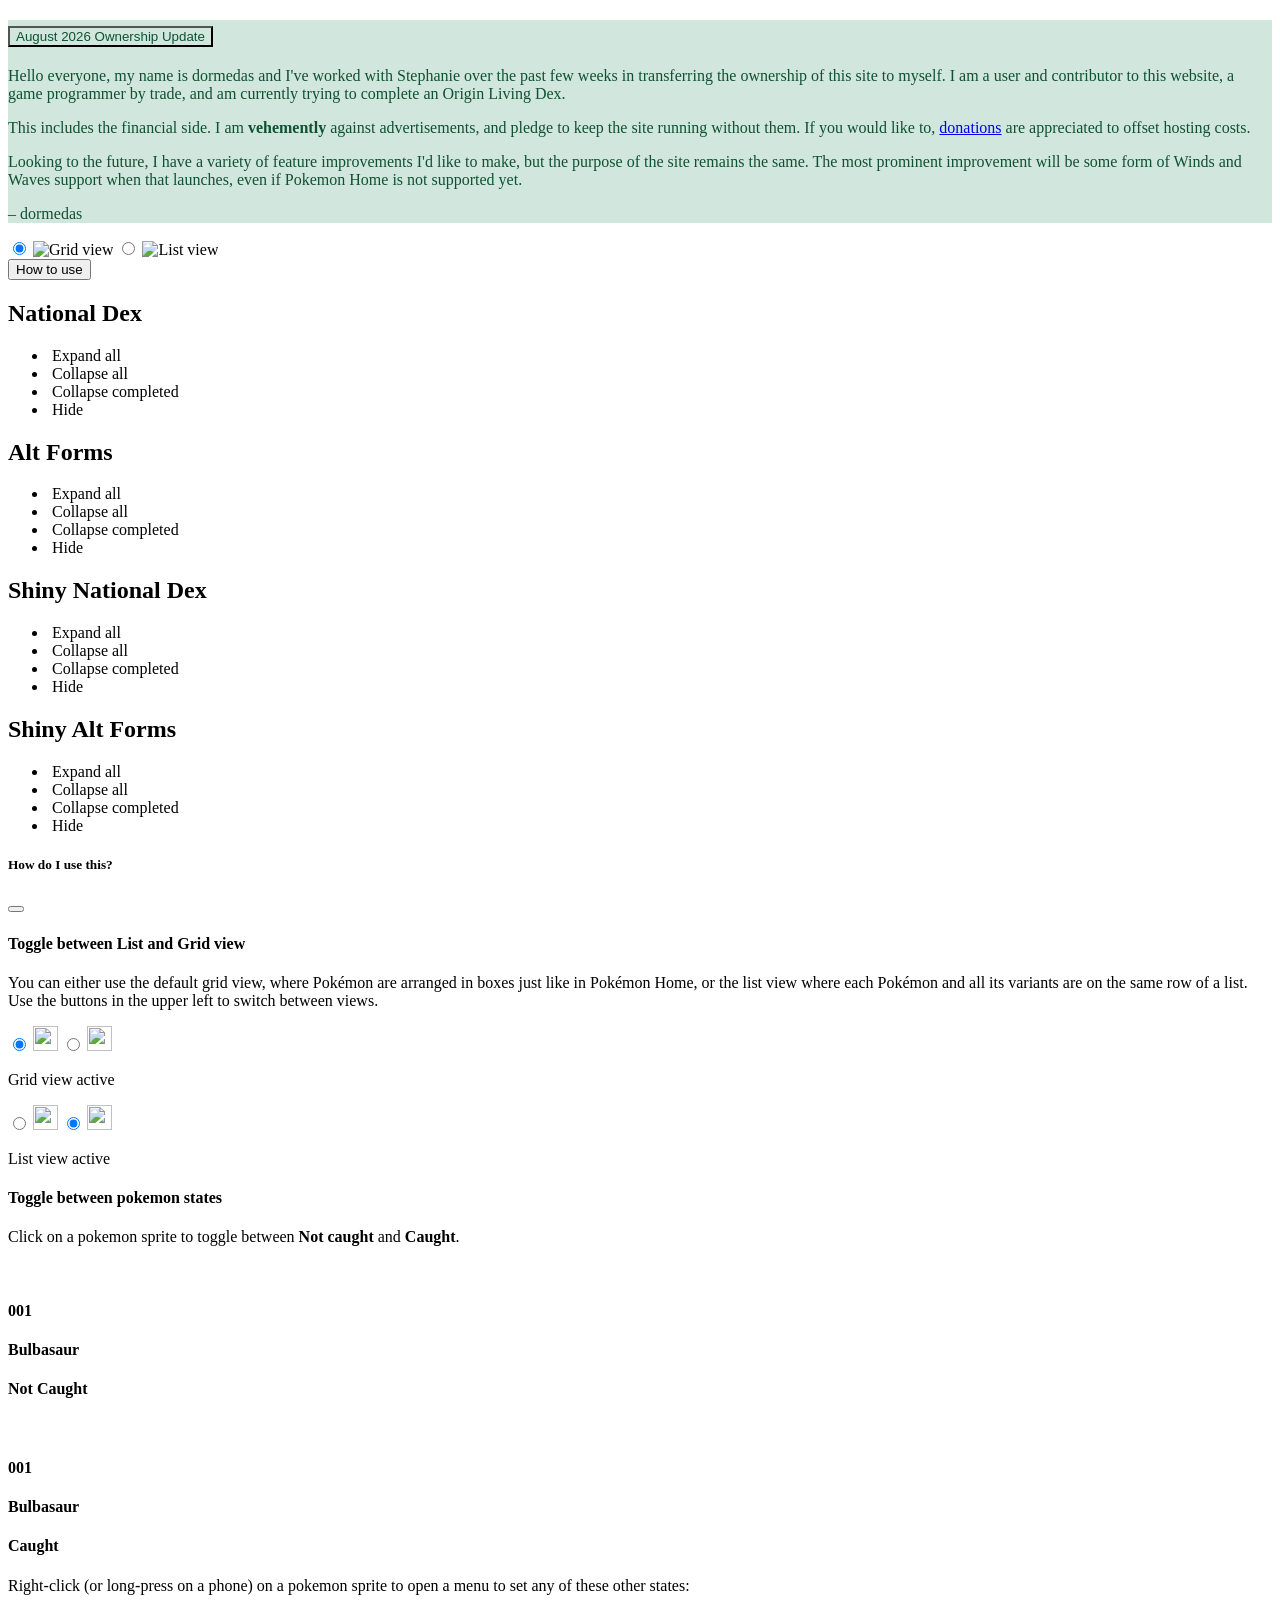
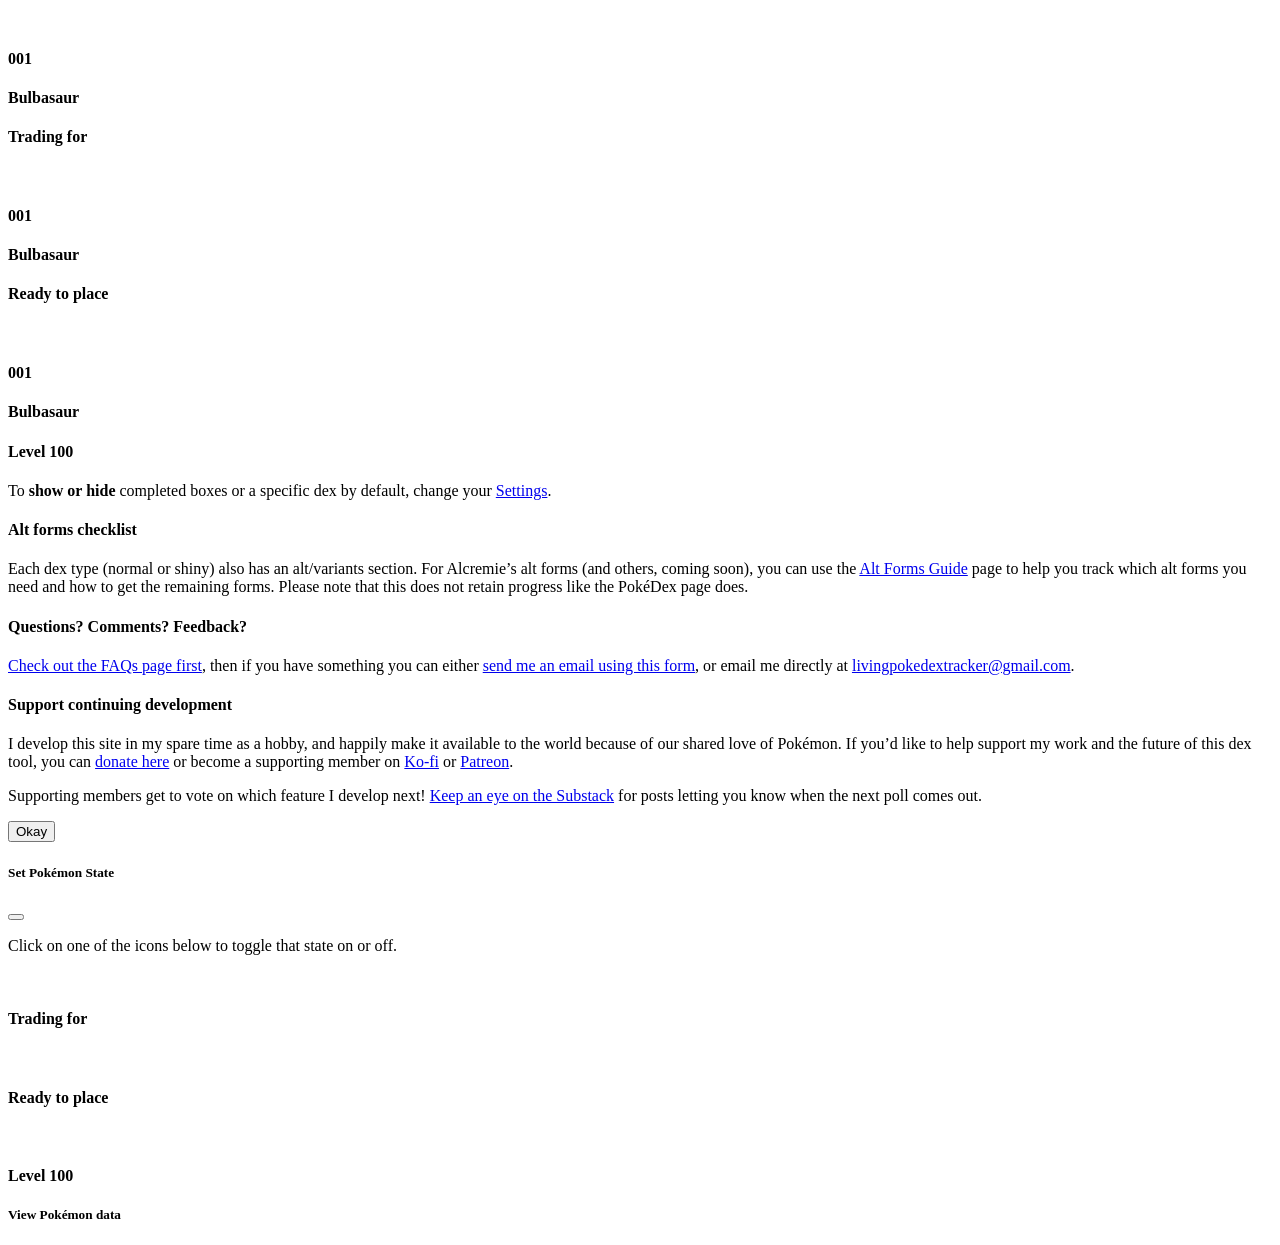
==== pokedex/index.html @ 78129189 "Update about ownership changes" ====
<!doctype html>
<html class="h-100">
	
<head>
	<meta charset="utf-8">
	<meta name="viewport" content="width=device-width, initial-scale=1">
	<meta name="description" content="A visual checklist for Pokemon Home collectors, with all alt forms and variants">
	<meta name="author" content="Stephanie Cervi">
	<title>Pok&eacute;Dex</title>

	<!-- Bootstrap core CSS -->
	<link href="/bootstrap/css/bootstrap.min.css" rel="stylesheet">
	<link href="/css/style.css" rel="stylesheet">
	
	<!-- Favicons -->
	<link rel="apple-touch-icon" href="/assets/favicons/apple-touch-icon.png" sizes="180x180">
	<link rel="icon" href="/assets/favicons/favicon-32x32.png" sizes="32x32" type="image/png">
	<link rel="icon" href="/assets/favicons/favicon-16x16.png" sizes="16x16" type="image/png">
	<link rel="icon" href="/assets/favicons/favicon.ico">
	<link rel="manifest" href="/manifest.json">
	<meta name="mobile-web-app-capable" content="yes" />
	<meta name="apple-mobile-web-app-capable" content="yes" />
	<meta name="application-name" content="PokeDex" />
	<meta name="apple-mobile-web-app-title" content="PokeDex" />
	<meta name="msapplication-starturl" content="/pokedex/index.html" />
	<meta name="viewport" content="width=device-width, initial-scale=1, shrink-to-fit=no" />
	<meta name="msapplication-TileColor" content="#ffffff">
	<meta name="theme-color" content="#ffffff">
	
	<!-- Meta details to launch in full-screen if added as a homescreen app -->
	<meta name="apple-mobile-web-app-capable" content="yes">
	<meta name="mobile-web-app-capable" content="yes">
	<meta name="theme-color" content="#563d7c">
	<!--link rel="manifest" href="./manifest.json"-->
	
	<!-- Global site tag (gtag.js) - Google Analytics -->
	<script async src="https://www.googletagmanager.com/gtag/js?id=G-BZ5WJZEXZ8"></script>
	<script>
		window.dataLayer = window.dataLayer || [];
		function gtag(){dataLayer.push(arguments);}
		gtag('js', new Date());

		gtag('config', 'G-BZ5WJZEXZ8');
	</script>

	<!-- Firebase integration -->
	<script defer src="/__/firebase/10.12.1/firebase-app-compat.js"></script> 
	<!-- include only the Firebase features as you need --> 
	<script defer src="/__/firebase/10.12.1/firebase-auth-compat.js"></script> 
	<script defer src="/__/firebase/10.12.1/firebase-database-compat.js"></script> 
	<script defer src="/__/firebase/10.12.1/firebase-firestore-compat.js"></script> 
	<script defer src="/__/firebase/10.12.1/firebase-functions-compat.js"></script> 
	<script defer src="/__/firebase/10.12.1/firebase-messaging-compat.js"></script> 
	<script defer src="/__/firebase/10.12.1/firebase-storage-compat.js"></script> 
	<script defer src="/__/firebase/10.12.1/firebase-analytics-compat.js"></script> 
	<script defer src="/__/firebase/10.12.1/firebase-remote-config-compat.js"></script> 
	<script defer src="/__/firebase/10.12.1/firebase-performance-compat.js"></script> 
	<!-- 
	initialize the SDK after all desired features are loaded, set useEmulator to false
	to avoid connecting the SDK to running emulators.
	-->
	<script defer src="/__/firebase/init.js?useEmulator=true"></script>
</head>

<body class="d-flex flex-column h-100">
	 
<header>
    
    <nav class="navbar navbar-expand-lg navbar-dark fixed-top bg-dark" id="primaryNav"></nav>
    
</header>

<main class="flex-shrink-0" role="main">
	
	<section class="container">
		
		<article id="sign-in-suggest"></article>
		
		<div class="accordion mt-5 col-lg-8 offset-lg-2 mb-lg-2 mt-lg-0" id="topAlert">
			<div class="accordion-item" style="color: #0f5132; background-color: #d1e7dd; border-color: #badbcc;">
				<h2 class="accordion-header">
					<button class="accordion-button collapsed" type="button" data-bs-toggle="collapse" data-bs-target="#collapseOne" aria-expanded="true" aria-controls="collapseOne" style="background-color: transparent; color: #0f5132;">
					August 2026 Ownership Update
					</button>
				</h2>
				<div id="collapseOne" class="accordion-collapse collapse" data-bs-parent="#topAlert">
					<div class="accordion-body">
						<p>Hello everyone, my name is dormedas and I've worked with Stephanie over the past few weeks in transferring the ownership of this site to myself. I am a user and contributor to this website, a game programmer by trade, and am currently trying to complete an Origin Living Dex.</p>
						<p>This includes the financial side. I am <b>vehemently</b> against advertisements, and pledge to keep the site running without them. If you would like to, <a href="/donate">donations</a> are appreciated to offset hosting costs.</p>
						<p>Looking to the future, I have a variety of feature improvements I'd like to make, but the purpose of the site remains the same. The most prominent improvement will be some form of Winds and Waves support when that launches, even if Pokemon Home is not supported yet.</p>
						<p>&ndash; dormedas</p>
					</div>
				</div>
			</div>
		</div>
		
		<div class="btn-group mx-3 viewToggleSet" role="group" data-bs-toggle="listGridButtons" aria-label="List View and Grid View toggle buttons">
			<input type="radio" class="btn-check view-toggle" name="viewOptions" id="gridView" onclick="toggleGridView()" checked>
			<label class="btn btn-secondary btn-sm" for="gridView">
				<img class="svg-make-white" src="/assets/icons/grid.svg" alt="Grid view" width="25" height="25">
			</label>
						
			<input type="radio" class="btn-check view-toggle" name="viewOptions" id="listView" onclick="toggleListView()">
			<label class="btn btn-secondary btn-sm" for="listView">
				<img class="svg-make-white" src="/assets/icons/list.svg" alt="List view" width="25" height="25">
			</label>
		</div>
		<button type="button" class="btn btn-secondary btn-sm usage-key" id="usageKeyButton" data-bs-toggle="modal" data-bs-target="#usageKey">How to use</button>
		
		<article>
		
			<h2 class="dex-heading">National Dex</h2>
	
			<nav class="navbar expand-collapse">
				<div class="container">
					<ul class="navbar-nav">
						<li class="nav-item" id="normal-nat-expand-all"><a class="nav-link"><img src="../assets/icons/expand.svg" alt="">&nbsp;Expand&nbsp;all</a></li>
						<li class="nav-item" id="normal-nat-collapse-all"><a class="nav-link"><img src="../assets/icons/collapse.svg" alt="">&nbsp;Collapse&nbsp;all</a></li>
						<li class="nav-item" id="normal-nat-collapse-complete"><a class="nav-link"><img src="../assets/icons/collapse.svg" alt="">&nbsp;Collapse&nbsp;completed</a></li>
						<li class="nav-item" id="normal-nat-showhide"><a class="nav-link"><img src="../assets/icons/hide.svg" alt="">&nbsp;Hide&nbsp;</a></li>
					</ul>
				</div>
			</nav>

			<div id="normal-nat-dex"></div>
			
		</article>
		
		<article>
		
			<h2 class="dex-heading">Alt Forms</h2>
	
			<nav class="navbar expand-collapse">
				<div class="container">
					<ul class="navbar-nav">
						<li class="nav-item" id="normal-alt-expand-all"><a class="nav-link"><img src="../assets/icons/expand.svg" alt="">&nbsp;Expand&nbsp;all</a></li>
						<li class="nav-item" id="normal-alt-collapse-all"><a class="nav-link"><img src="../assets/icons/collapse.svg" alt="">&nbsp;Collapse&nbsp;all</a></li>
						<li class="nav-item" id="normal-alt-collapse-complete"><a class="nav-link"><img src="../assets/icons/collapse.svg" alt="">&nbsp;Collapse&nbsp;completed</a></li>
						<li class="nav-item" id="normal-alt-showhide"><a class="nav-link"><img src="../assets/icons/hide.svg" alt="">&nbsp;Hide&nbsp;</a></li>
					</ul>
				</div>
			</nav>

			<div id="normal-alt-dex"></div>
		
		</article>
		
		<article>
		
			<h2 class="dex-heading">Shiny National Dex</h2>
	
			<nav class="navbar expand-collapse">
				<div class="container">
					<ul class="navbar-nav">
						<li class="nav-item" id="shiny-nat-expand-all"><a class="nav-link"><img src="../assets/icons/expand.svg" alt="">&nbsp;Expand&nbsp;all</a></li>
						<li class="nav-item" id="shiny-nat-collapse-all"><a class="nav-link"><img src="../assets/icons/collapse.svg" alt="">&nbsp;Collapse&nbsp;all</a></li>
						<li class="nav-item" id="shiny-nat-collapse-complete"><a class="nav-link"><img src="../assets/icons/collapse.svg" alt="">&nbsp;Collapse&nbsp;completed</a></li>
						<li class="nav-item" id="shiny-nat-showhide"><a class="nav-link"><img src="../assets/icons/hide.svg" alt="">&nbsp;Hide&nbsp;</a></li>
					</ul>
				</div>
			</nav>

			<div id="shiny-nat-dex"></div>
			
		</article>
		
		<article>
		
			<h2 class="dex-heading">Shiny Alt Forms</h2>
	
			<nav class="navbar expand-collapse">
				<div class="container">
					<ul class="navbar-nav">
						<li class="nav-item" id="shiny-alt-expand-all"><a class="nav-link"><img src="../assets/icons/expand.svg" alt="">&nbsp;Expand&nbsp;all</a></li>
						<li class="nav-item" id="shiny-alt-collapse-all"><a class="nav-link"><img src="../assets/icons/collapse.svg" alt="">&nbsp;Collapse&nbsp;all</a></li>
						<li class="nav-item" id="shiny-alt-collapse-complete"><a class="nav-link"><img src="../assets/icons/collapse.svg" alt="">&nbsp;Collapse&nbsp;completed</a></li>
						<li class="nav-item" id="shiny-alt-showhide"><a class="nav-link"><img src="../assets/icons/hide.svg" alt="">&nbsp;Hide&nbsp;</a></li>
					</ul>
				</div>
			</nav>

			<div id="shiny-alt-dex"></div>
	
		</article>
		
	</section>
	
	<!-- Modal -->
	<div class="modal fade" id="usageKey" tabindex="-1" aria-labelledby="usageKeyLabel" aria-hidden="true">
		<div class="modal-dialog modal-lg">
			<div class="modal-content">
				<div class="modal-header">
					<h5 class="modal-title" id="usageKeyLabel">How do I use this?</h5>
					<button type="button" class="btn-close" data-bs-dismiss="modal" aria-label="Close"></button>
				</div>
				<div class="modal-body m-3">
					<h4>Toggle between List and Grid view</h4>
					<p>You can either use the default grid view, where Pokémon are arranged in boxes just like in Pokémon Home, or the list view where each Pokémon and all its variants are on the same row of a list. Use the buttons in the upper left to switch between views.</p>
					<div>
						<div class="btn-group mx-3 viewToggleSet" role="group">
							<input type="radio" class="btn-check view-toggle" name="" id="" checked>
							<label class="btn btn-secondary btn-sm" for="">
								<img class="svg-make-white" src="/assets/icons/grid.svg" alt="" width="25" height="25">
							</label>

							<input type="radio" class="btn-check view-toggle" name="" id="">
							<label class="btn btn-secondary btn-sm" for="">
								<img class="svg-make-white" src="/assets/icons/list.svg" alt="" width="25" height="25">
							</label>
						</div>
						<p>Grid view active</p>
					</div>
					
					<div class="clearfix"></div>
					
					<div>
						<div class="btn-group mx-3 viewToggleSet" role="group">
							<input type="radio" class="btn-check view-toggle" name="" id="">
							<label class="btn btn-secondary btn-sm" for="">
								<img class="svg-make-white" src="/assets/icons/grid.svg" alt="" width="25" height="25">
							</label>

							<input type="radio" class="btn-check view-toggle" name="" id="" checked>
							<label class="btn btn-secondary btn-sm" for="">
								<img class="svg-make-white" src="/assets/icons/list.svg" alt="" width="25" height="25">
							</label>
						</div>
						<p>List view active</p>
					</div>
					
					<div class="clearfix mb-5"></div>
					
					<h4>Toggle between pokemon states</h4>
					<p class="col-12">Click on a pokemon sprite to toggle between <strong>Not caught</strong> and <strong>Caught</strong>.</p>
					<div class="row col-12 col-lg-8">
						<div class="card col-2 dex-entry" id="usageKey-notCaught">
							<div class="card-body">
								<img src="/assets/pokemon/normal/bulbasaur.webp" alt="">
								<h4 class="dex-entry-number">001</h4>
								<h4 class="dex-entry-name">Bulbasaur</h4>
								<h4 class="dex-entry-number usage-key">Not Caught</h4>
							</div>
						</div>
						<div class="card col-2 dex-entry caught" id="usageKey-caught">
							<div class="card-body">
								<img src="/assets/pokemon/normal/bulbasaur.webp" alt="">
								<h4 class="dex-entry-number">001</h4>
								<h4 class="dex-entry-name">Bulbasaur</h4>
								<h4 class="dex-entry-number usage-key">Caught</h4>
							</div>
						</div>
					</div>
					<p class="col-12">Right-click (or long-press on a phone) on a pokemon sprite to open a menu to set any of these other states:</p>
					<div class="row col-12 col-lg-8">
						<div class="card col-2 dex-entry trade" id="usageKey-trading">
							<div class="card-body">
								<img src="/assets/pokemon/normal/bulbasaur.webp" alt="">
								<h4 class="dex-entry-number">001</h4>
								<h4 class="dex-entry-name">Bulbasaur</h4>
								<h4 class="dex-entry-number usage-key">Trading for</h4>
							</div>
						</div>
						<div class="card col-2 dex-entry place" id="usageKey-place">
							<div class="card-body">
								<img src="/assets/pokemon/normal/bulbasaur.webp" alt="">
								<h4 class="dex-entry-number">001</h4>
								<h4 class="dex-entry-name">Bulbasaur</h4>
								<h4 class="dex-entry-number usage-key">Ready to place</h4>
							</div>
						</div>
						<div class="card col-2 dex-entry lv100" id="usageKey-lv100">
							<div class="card-body">
								<img src="/assets/pokemon/normal/bulbasaur.webp" alt="">
								<h4 class="dex-entry-number">001</h4>
								<h4 class="dex-entry-name">Bulbasaur</h4>
								<h4 class="dex-entry-number usage-key">Level 100</h4>
							</div>
						</div>
					</div>
					<p class="mb-5">To <strong>show or hide</strong> completed boxes or a specific dex by default, change your <a href="../profile/">Settings</a>.</p>
					
					<h4>Alt forms checklist</h4>
					<p class="mb-5">Each dex type (normal or shiny) also has an alt/variants section. For Alcremie&rsquo;s alt forms (and others, coming soon), you can use the <a href="../alts/">Alt Forms Guide</a> page to help you track which alt forms you need and how to get the remaining forms. Please note that this does not retain progress like the PokéDex page does.</p>
					
					<h4>Questions? Comments? Feedback?</h4>
					<p class="mb-5"><a href="../faq/">Check out the FAQs page first</a>, then if you have something you can either <a href="../feedback/">send me an email using this form</a>, or email me directly at <a href="mailto:livingpokedextracker@gmail.com">livingpokedextracker@gmail.com</a>.</p>
					
					<h4>Support continuing development</h4>
					<p>I develop this site in my spare time as a hobby, and happily make it available to the world because of our shared love of Pokémon. If you&rsquo;d like to help support my work and the future of this dex tool, you can <a href="../donate/">donate here</a> or become a supporting member on <a href="https://ko-fi.com/pokedexapp">Ko-fi</a> or <a href="https://www.patreon.com/pokedexapp">Patreon</a>.</p>
					<p>Supporting members get to vote on which feature I develop next! <a href="../news/">Keep an eye on the Substack</a> for posts letting you know when the next poll comes out.</p>
				</div>
				<div class="modal-footer">
					<button type="button" class="btn btn-secondary" data-bs-dismiss="modal">Okay</button>
				</div>
			</div>
		</div>
	</div>
	
	<!-- Modal -->
	<div class="modal fade" id="setStateMenu" tabindex="-1" aria-labelledby="setStateMenuLabel" aria-hidden="true" pokemonid="">
		<div class="modal-dialog">
			<div class="modal-content">
				<div class="modal-header">
					<h5 class="modal-title" id="setStateMenuLabel">Set Pok&eacute;mon State</h5>
					<button type="button" class="btn-close" id="setStateMenuClose" data-bs-dismiss="modal" aria-label="Close"></button>
				</div>
				<div class="modal-body">
					<p>Click on one of the icons below to toggle that state on or off.</p>
					<div class="row">
						<div class="card col-2 dex-entry trade" id="setStateTrade">
							<div class="card-body">
								<img src="" alt="" id="setStateTradeImage">
								<h4 class="dex-entry-number" id="setStateTradeNumber"></h4>
								<h4 class="dex-entry-name" id="setStateTradeName"></h4>
								<h4 class="dex-entry-number usage-key">Trading for</h4>
							</div>
						</div>
						<div class="card col-2 dex-entry place" id="setStatePlace">
							<div class="card-body">
								<img src="" alt="" id="setStatePlaceImage">
								<h4 class="dex-entry-number" id="setStatePlaceNumber"></h4>
								<h4 class="dex-entry-name" id="setStatePlaceName"></h4>
								<h4 class="dex-entry-number usage-key">Ready to place</h4>
							</div>
						</div>
						<div class="card col-2 dex-entry lv100" id="setStateLv100">
							<div class="card-body">
								<img src="" alt="" id="setStateLv100Image">
								<h4 class="dex-entry-number" id="setStateLv100Number"></h4>
								<h4 class="dex-entry-name" id="setStateLv100Name"></h4>
								<h4 class="dex-entry-number usage-key">Level 100</h4>
							</div>
						</div>
					</div>
				</div>
				<div class="modal-footer">
					<h5>View Pok&eacute;mon data</h5>
					<div class="db-buttons">
						<div id="bulba-link"></div>
						<div id="pokemondb-link"></div>
						<div id="serebii-link"></div>
					</div>
				</div>
			</div>
		</div>
	</div>
	
	<!--<div class="card-body">
		
	</div> -->
	
</main>
	
<footer class="text-muted mt-auto" id="footer"></footer>

<script src="https://ajax.googleapis.com/ajax/libs/jquery/3.6.0/jquery.min.js" type="text/javascript"></script>
<script src="/bootstrap/js/bootstrap.min.js" type="text/javascript"></script>
<script src="/js/nav.js" type="text/javascript"></script>
<script src="/js/cookieBanner.js" type="text/javascript"></script>
<script src="/js/dexDB.json" type="text/javascript"></script>
<script async src="/js/printDex.js" type="text/javascript"></script>
<script async src="/js/long-press-event.min.js" type="text/javascript"></script>
<script src="/js/toggleState.js" type="text/javascript"></script>
<script defer src="/js/auth.js" type="text/javascript"></script>
	
<script src="https://storage.ko-fi.com/cdn/scripts/overlay-widget.js"></script>
<script>
  kofiWidgetOverlay.draw('pokedexapp', {
    'type': 'floating-chat',
    'floating-chat.donateButton.text': 'Donate',
    'floating-chat.donateButton.background-color': '#00b9fe',
    'floating-chat.donateButton.text-color': '#fff'
  });
</script>
	
</body>
</html>
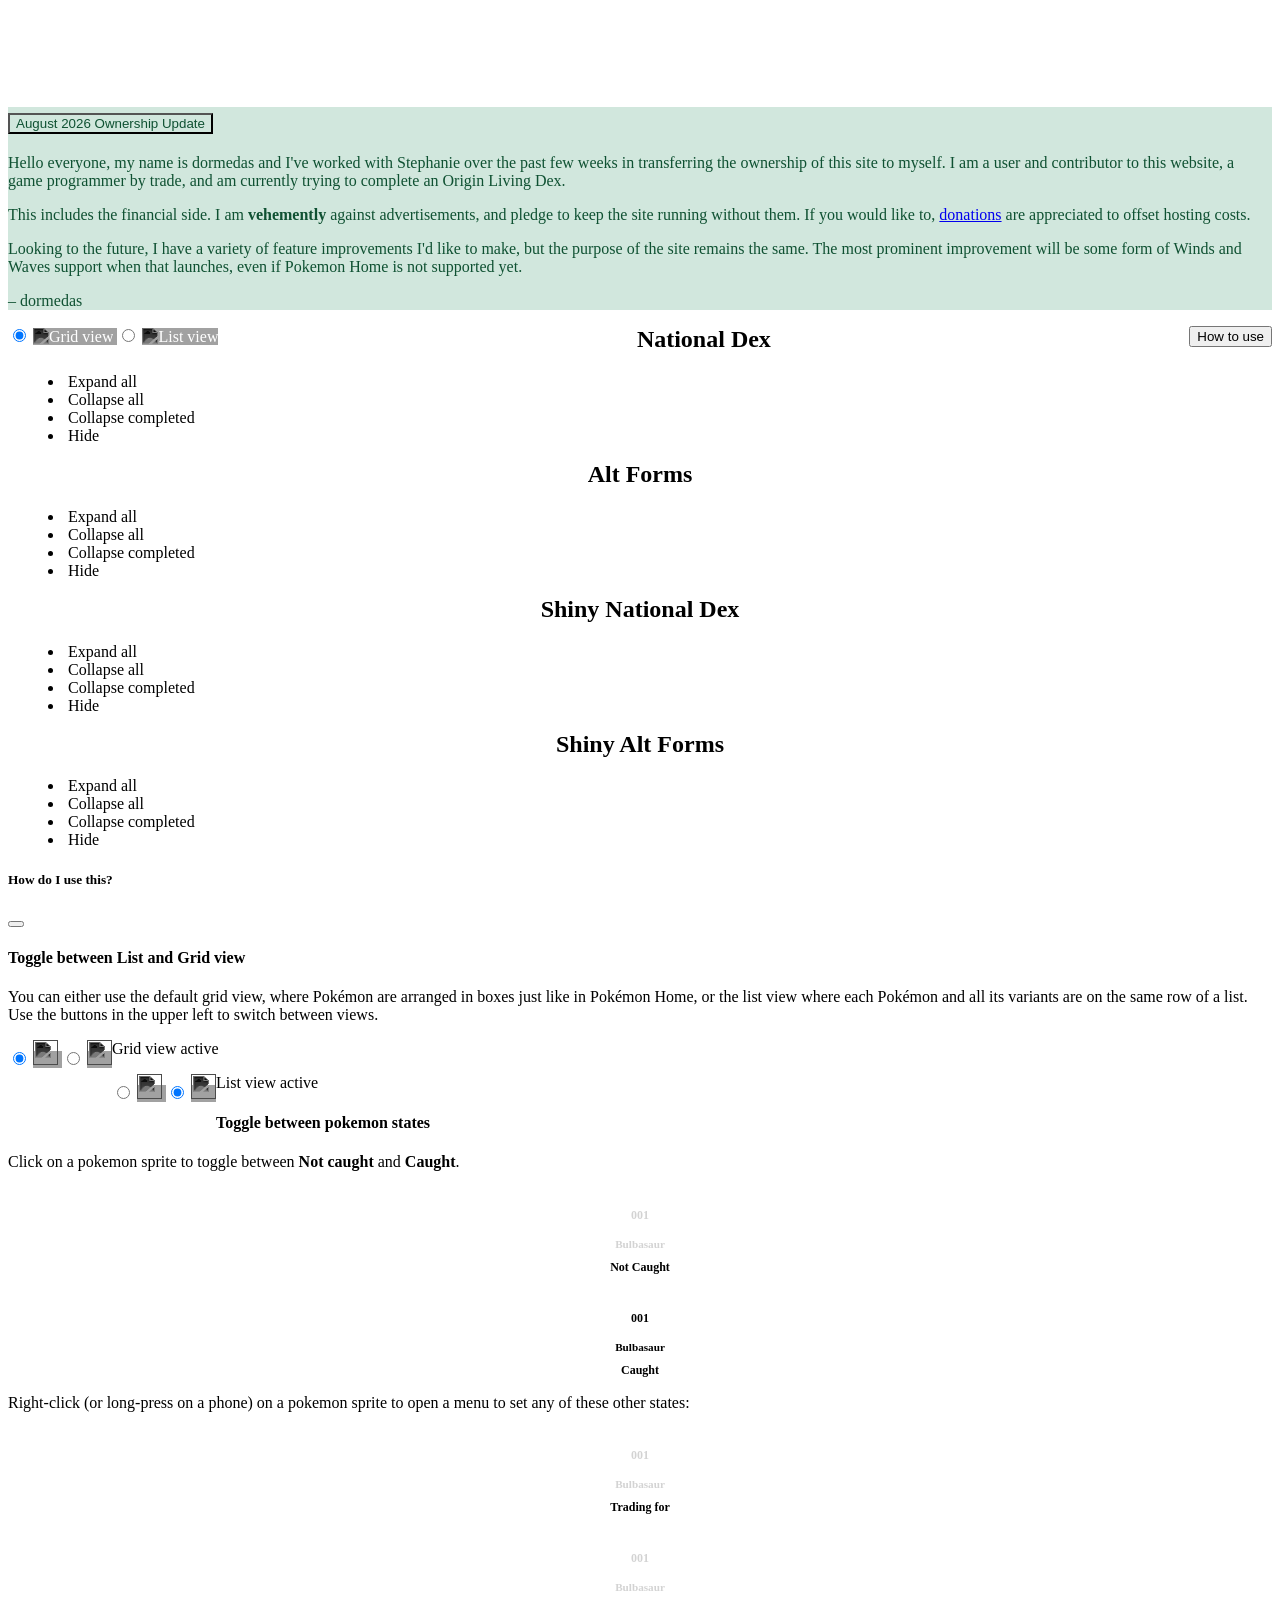
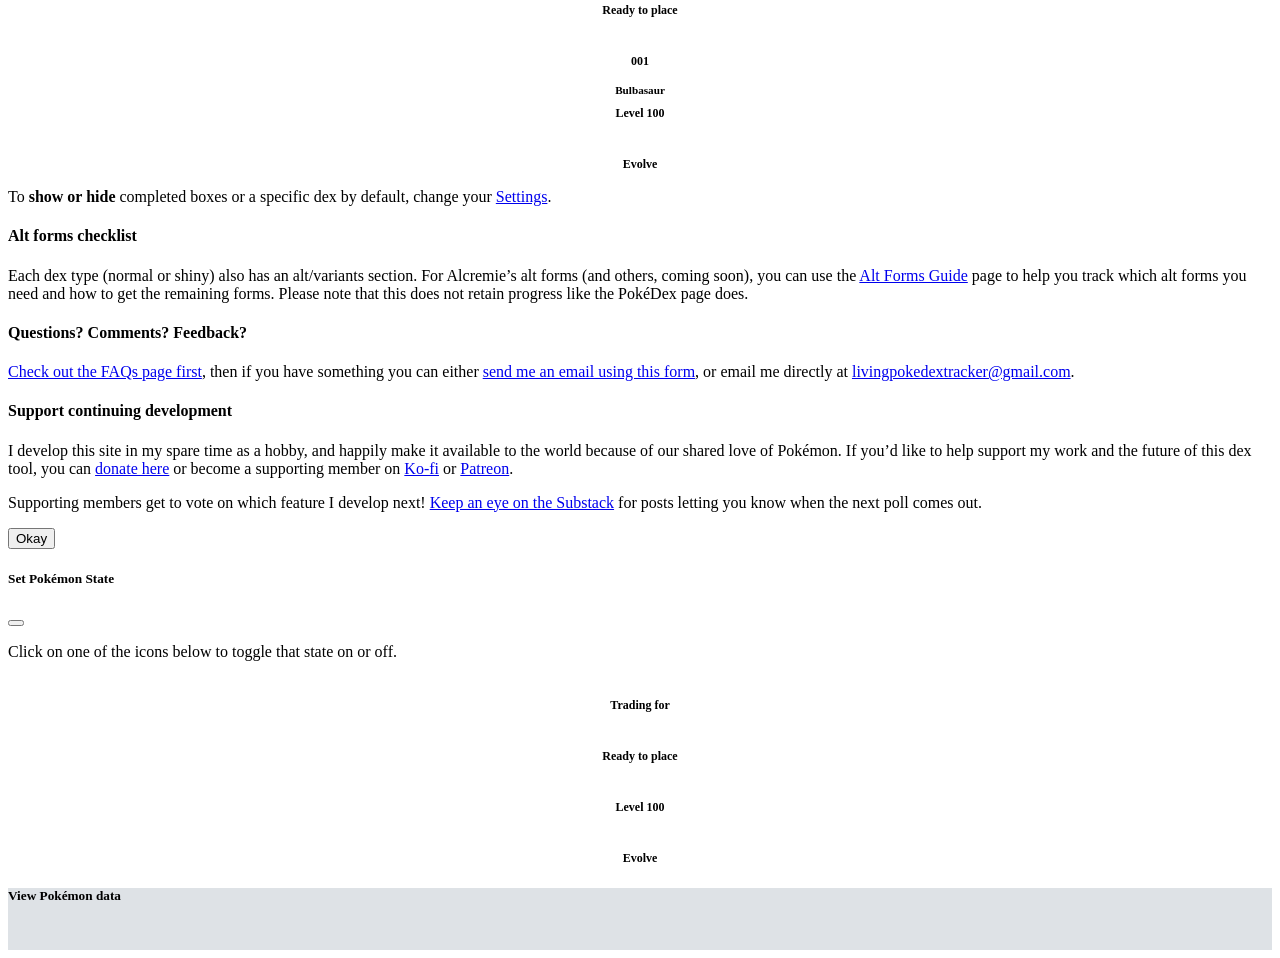
==== commit d6153255: "Add evolve state. TODO: Test db" ====
--- a/pokedex/index.html
+++ b/pokedex/index.html
@@ -276,6 +276,14 @@
 								<h4 class="dex-entry-number usage-key">Level 100</h4>
 							</div>
 						</div>
+						<div class="card col-2 dex-entry evolve" id="setStateEvolve">
+							<div class="card-body">
+								<img src="/assets/pokemon/normal/bulbasaur.webp" alt="">
+								<h4 class="dex-entry-number" id="setStateEvolveNumber"></h4>
+								<h4 class="dex-entry-name" id="setStateEvolveName"></h4>
+								<h4 class="dex-entry-number usage-key">Evolve</h4>
+							</div>
+						</div>
 					</div>
 					<p class="mb-5">To <strong>show or hide</strong> completed boxes or a specific dex by default, change your <a href="../profile/">Settings</a>.</p>
 					
@@ -329,6 +337,14 @@
 								<h4 class="dex-entry-number" id="setStateLv100Number"></h4>
 								<h4 class="dex-entry-name" id="setStateLv100Name"></h4>
 								<h4 class="dex-entry-number usage-key">Level 100</h4>
+							</div>
+						</div>
+						<div class="card col-2 dex-entry evolv" id="setStateEvolv">
+							<div class="card-body">
+								<img src="" alt="" id="setStateEvolveImage">
+								<h4 class="dex-entry-number" id="setStateEvolveNumber"></h4>
+								<h4 class="dex-entry-name" id="setStateEvolveName"></h4>
+								<h4 class="dex-entry-number usage-key">Evolve</h4>
 							</div>
 						</div>
 					</div>
--- a/css/style.css
+++ b/css/style.css
@@ -0,0 +1,249 @@
+/* ----------------------------------- GLOBAL ----------------------------------- */
+body { background-color: white; color: black; }
+main { margin-top: 55px; padding-top: 2em; }
+.clear { clear: both; }
+#cookie-banner { position: fixed; bottom: 0; left: .75rem; width: 100%; z-index: 999; border-radius: 0; display: none; padding: 0.5em; font-size: 0.9em; align-items: center; }
+.jumbotron { margin-top: 10vh; }
+.jumbotron p:last-of-type { margin-bottom: 2em; }
+
+.shout-out { background-color: #eeeeee; padding: 1.5em; }
+.shout-out h2 { border-bottom: 1px solid lightgray; }
+
+img.screenshot { max-height: 400px; width: auto; max-width: 100%; display: inline-block; box-shadow: 0 0 10px lightgray; margin-bottom: 2em; }
+img.screenshot:first-of-type { margin-right: 2em; }
+
+.btn-link.focus, .btn-link:focus, .btn-link:hover { text-decoration: none; box-shadow: none; }
+a:focus, a:hover { text-decoration: none; color: deepskyblue; }
+ul.navbar-nav li.active a.nav-link { color: white; opacity: 1; }
+
+button.usage-key { position: absolute; right: 0.75em; top: 4.25rem; }
+.viewToggleSet { position: absolute; left: 0.75em; top: 4.25rem; }
+
+h2.dex-heading { text-align: center; margin-top: 1rem; }
+h3.show-hide { text-align: center; }
+h4.usage-key { color: black!important;  margin-top: 10px; }
+
+#setStateMenu .row { justify-content: center; }
+#setStateMenu .modal-footer { justify-content: center !important; background-color: #dee2e6; display: block !important; }
+#setStateMenu .db-buttons { display: flex; flex-direction: row; justify-content: center; }
+#setStateMenu .db-buttons div { width: 100%; margin: 1em 0.5em 0.5em 0.5em; }
+#setStateMenu .db-buttons a { width: 100%; }
+
+/* Dark mode light mode toggle from https://codepen.io/fydsa/pen/abwdpep */
+:root { --light: #d8dbe0; --dark: #39393f; --darksecondary: #303030; }
+.toggle-switch { position: fixed; width: 50px; display: flex; align-items: center; right: 4.5em; }
+.toggle-switch label { position: absolute; width: 100%; height: 25px; background-color: var(--dark); border-color: var(--light); border-radius: 12px; cursor: pointer; }
+.toggle-switch input { position: absolute; display: none; }
+.toggle-switch .slider { position: absolute; width: 100%; height: 100%; border-color: var(--light); border-radius: 12px; transition: 0.3s; }
+.toggle-switch input:checked ~ .slider { border-color: var(--light); background-color: var(--light); }
+.toggle-switch .slider::before { content: ""; position: absolute; top: 3px; left: 4px; width: 19px; height: 19px; border-radius: 50%; box-shadow: inset 5px -2px 0px 0px var(--light); background-color: var(--dark); border-color: var(--light); transition: 0.3s; }
+.toggle-switch input:checked ~ .slider::before { transform: translateX(25px); background-color: var(--dark); border-color: var(--light); box-shadow: none; }
+
+.view-toggle+.btn-secondary { background-color: #a1a1a1; border-color: #a1a1a1; }
+
+nav#primaryNav .container-fluid { justify-content: center; }
+.navbar-brand { margin-right: 0; text-align: center; }
+nav button.navbar-toggler { padding: 0.25rem; position: fixed; left: 0.5em; top: 0.5em; }
+nav button.dropdown-toggle img { filter: invert(99%) sepia(37%) saturate(1517%) hue-rotate(176deg) brightness(123%) contrast(100%); }
+nav .dropdown-toggle::after { margin-left: 0.75em; }
+nav .dropdown { position: fixed; right: 0.5em; top: 0.5em; display: none; }
+nav .signin { position: fixed; right: 0.5em; top: 1em; display: none; }
+nav #profileUserNavbar { display: none; }
+
+nav.expand-collapse { clear: both; }
+nav.expand-collapse .container { justify-content: center; margin-bottom: 1em; }
+nav.expand-collapse .navbar-nav { flex-direction: row; flex-wrap: wrap; justify-content: center; }
+nav.expand-collapse .nav-item { margin: 0 1em; }
+nav.expand-collapse .nav-item img { filter: invert(27%) sepia(96%) saturate(2456%) hue-rotate(208deg) brightness(99%) contrast(100%); }
+.nav.expand-collapse .nav-link:focus, nav.expand-collapse .nav-link:hover, nav.expand-collapse .nav-link:active { cursor: pointer; }
+.nav.expand-collapse .nav-link:focus img, nav.expand-collapse .nav-link:hover img, nav.expand-collapse .nav-link:active img { filter: invert(24%) sepia(84%) saturate(1707%) hue-rotate(207deg) brightness(97%) contrast(91%); cursor: pointer; }
+
+.svg-make-white { filter: invert(93%) sepia(7%) saturate(0%) hue-rotate(134deg) brightness(107%) contrast(106%); }
+
+.data-loading { display: flex; color: white; align-items: center; position: fixed; right: 0.5em; }
+.data-loading .spinner-border { width: 1.5rem; height: 1.5rem; margin-right: 0.5em; }
+
+#sign-in-suggest { text-align: center; margin-bottom: 1em; padding-bottom: 1em; border-bottom: 1px solid lightgray; display: none; }
+
+#user-name { text-align: center; font-size: 1.6rem; font-weight: 500; }
+#user-details, #user-stats, #settings { padding-top: 1.5em; margin-top: 1.5em; border-top: 1px solid lightgray; }
+#user-details h4, #user-stats h4, #settings h4 { text-align: center; }
+#user-details .row:first-of-type, #user-stats .row:first-of-type { margin-top: 1em; }
+#user-details .col-6:first-of-type, #user-stats .col-6:first-of-type { text-align: right; border-right: 1px solid lightgray; }
+img.provider-icon { width: 30px; height: auto; }
+button.btn-edit { position: absolute; }
+.btn-edit img { color: #30a7d1; position: relative; top: -0.25em; width: 1em; height: auto; filter: invert(27%) sepia(96%) saturate(2456%) hue-rotate(208deg) brightness(99%) contrast(100%); }
+.progress { margin-top: 0.3rem; }
+
+#deleteDiv { text-align: center; margin-bottom: 3em; }
+#deleteDiv hr { margin: 2em 0; }
+#deleteDiv .btn { vertical-align: top; }
+
+.page404 { text-align: center; margin-top: 10vw; }
+.page404 h1 { font-family: monospace; }
+
+/* --------------------------------- DEX BOXES ---------------------------------- */
+
+.dex-box { padding: 0; margin: 0 auto 30px auto!important; max-width: 535px; }
+.dex-box .btn { padding: 0; margin: 0; }
+.dex-box .btn-link { text-decoration: none; }
+.dex-box h3 { margin: 0; }
+.dex-box.completed::before { content: url("../assets/icons/check-circle-fill.svg"); height: 1.5em; width: 1.5em; position: absolute; left: -0.5em; top: -0.5em; z-index: 10; }
+
+.dex-box .card-header img.collapse-arrow { float: right; color: #30a7d1; font-size: 1.25rem; margin-top: 0.3em; transition: transform 0.35s ease-in-out; filter: invert(27%) sepia(96%) saturate(2456%) hue-rotate(208deg) brightness(99%) contrast(100%); }
+.dex-box .card-header img.collapse-arrow.turned { transform: rotate(180deg); }
+.dex-box .card-header img.collapse-arrow:focus, .dex-box .card-header img.collapse-arrow:hover, .dex-box .card-header img.collapse-arrow:active { filter: invert(24%) sepia(84%) saturate(1707%) hue-rotate(207deg) brightness(97%) contrast(91%); cursor: pointer; }
+
+#shiny-nat-dex .dex-box .card-header::after, #shiny-alt-dex .dex-box .card-header::after { content: url("../assets/icons/shiny.svg"); height: auto; width: 2em; position: absolute; right: -0.75em; top: -0.75em; z-index: 10; }
+
+.dex-col { padding: 0; -webkit-touch-callout: none!important; -webkit-user-select: none !important; }
+.dex-entry { padding: 0 0.25rem; border: none; margin-right: 0!important; margin-left: 0!important; }
+.dex-entry:focus, .dex-entry:hover, .dex-entry:active { cursor: pointer; }
+.dex-entry .card-body { padding: 0; margin-bottom: 15px!important; }
+.dex-entry img { max-width: 100%; height: auto; padding-bottom: 5px; display: block; margin: 0 auto; opacity: 0.1; }
+.dex-entry h4 { color: lightgray; }
+h4.dex-entry-number { text-align: center; font-weight: bold; font-size: 0.75em; margin-bottom: 0; }
+h4.dex-entry-name { text-align: center; font-size: 0.7em; text-transform: capitalize; margin-bottom: 0; }
+h4.dex-entry-form { text-align: center; font-size: 0.6em; text-transform: capitalize; margin-bottom: 0; }
+
+.list-view-div { margin-top: 2.5em; }
+.list-view-table { display: block; max-height: 70vh; overflow-y: scroll; border-collapse: separate; border-spacing: 0; }
+.list-view-table thead { position: sticky; top: 0; z-index: 10; background-color: white; border-bottom: 4px solid black; }
+.dex-entry-list { text-align: left; font-size: 1rem; -webkit-touch-callout: none !important; -webkit-user-select: none !important; }
+.dex-entry-list th.dex-entry-number { width: 15%; font-weight: bold; vertical-align: middle; }
+.dex-entry-list td.dex-entry-name { width: 20%; text-transform: capitalize; vertical-align: middle; }
+.dex-entry-list td.dex-entry-img { white-space: nowrap; }
+.dex-entry-list td.dex-entry-img div { display: inline-block; position: relative; }
+.dex-entry-list td.dex-entry-img img { width: 3em; height: auto; opacity: 0.2; }
+.dex-entry-list td.dex-entry-status { width: 35%; vertical-align: middle; }
+
+.caught img, .dex-entry-list td.dex-entry-img div.caught img, .lv100 img, .dex-entry-list td.dex-entry-img div.lv100 img { opacity: 1!important; }
+.caught h4, .lv100 h4 { color: black; }
+
+.dex-entry.trade:before { content: url(/assets/icons/trade.svg); height: 1.5em; width: 1.5em; position: absolute; left: 0.5em; z-index: 5; }
+.dex-entry-list td.dex-entry-img div.trade:before { content: url(/assets/icons/trade.svg); height: 1.25em; width: 1.25em; position: absolute; left: 0.25em; z-index: 5; }
+.dex-entry.place:before { content: url(/assets/icons/box.svg); height: 1.5em; width: 1.5em; position: absolute; right: 0.5em; z-index: 5; }
+.dex-entry-list td.dex-entry-img div.place:before { content: url(/assets/icons/box.svg); height: 1.25em; width: 1.25em; position: absolute; right: 0.25em; z-index: 5; }
+
+.dex-entry.lv100:before { content: url(/assets/icons/lv100.svg); height: 1.5em; width: 1.5em; position: absolute; right: 0.5em; z-index: 5; top: 10vw; }
+.dex-entry-list td.dex-entry-img div.lv100:before { content: url(/assets/icons/lv100.svg); height: 1.25em; width: 1.25em; position: absolute; right: 0.25em; top: 2em; z-index: 5; }
+.dex-entry.evolv:before { content: url(/assets/icons/rare-candy.png); height: 1.5em; width: 1.5em; position: absolute; right: 0.5em; z-index: 5; top: 10vw; }
+.dex-entry-list td.dex-entry-img div.evolv:before { content: url(/assets/icons/rare-candy.png); height: 1.25em; width: 1.25em; position: absolute; right: 0.25em; top: 2em; z-index: 5; }
+
+.box-alt-info { float: right; margin-right: 1em; margin-top: 0.5em; font-size: 0.8em; }
+
+/* --------------------------------- EVOLUTIONS --------------------------------- */
+
+table.evo-table { width: auto; margin: 0 auto; }
+table.evo-table thead>tr>th { text-align: center; font-size: 0.8em; }
+table.evo-table tbody>tr>th { text-align: right; }
+table.evo-table thead>tr>th>span { font-weight: normal!important; }
+table.evo-table img { max-width: 100px; height: auto; }
+table.evo-table input { height: 16px; width: 16px; margin-left: -2.5rem!important; }
+
+/* --------------------------------- DARK MODE ---------------------------------- */
+.dark-mode { background-color: black; color: white; }
+
+.dark-mode .card.dex-box, .dark-mode .card.dex-entry { background-color: var(--dark); }
+.dark-mode .card.dex-entry.caught h4 { color: lightgray!important; }
+.dark-mode .dex-entry h4 { color: lightgray!important; }
+.dark-mode .card.dex-entry img { opacity: 0.2; }
+.dark-mode .card.dex-entry.caught img { opacity: 1; }
+
+.dark-mode .trade:before { content: url(/assets/icons/trade-dark.svg); }
+.dark-mode .place:before { content: url(/assets/icons/box-dark.svg);  }
+
+.dark-mode img.screenshot { box-shadow: none; }
+.dark-mode table.evo-table { color: white; }
+.dark-mode .table-striped>tbody>tr:nth-of-type(odd)>* { --bs-table-accent-bg: rgba(255,255,255,0.3); color: white; }
+.dark-mode .table-hover>tbody>tr:hover>* { color: white; }
+
+.dark-mode .list-view-table { color: white; }
+.dark-mode .list-view-table { color: white; }
+
+.dark-mode .modal-content { background-color: var(--dark); }
+.dark-mode #setStateMenu .modal-footer { background-color: var(--darksecondary); }
+.dark-mode .shout-out { background-color: #2e2e2e; }
+
+/* ------------------------------- MEDIA QUERIES -------------------------------- */
+
+@media only screen and (max-width: 495px) {
+    .dex-entry { padding: 0 2px; } 
+    h4.dex-entry-name { font-size: 0.6em; padding: 0; }
+    h4.dex-entry-form { font-size: 0.55em; padding: 0; }
+	.loading-text { display: none; }
+}
+
+@media only screen and (max-width: 480px) {
+	.toggle-switch { position: relative; right: 0; }
+}
+
+@media only screen and (max-width: 450px) {
+    .dex-entry { padding: 0 2px; } 
+    h4.dex-entry-name { font-size: 0.55em; padding: 0; }
+    h4.dex-entry-form { font-size: 0.55em; padding: 0; }
+	.navbar-toggler-icon { width: 1em; height: 1em; }
+	.navbar-brand { font-size: 1rem; }
+}
+
+@media only screen and (max-width: 400px) {
+    h4.dex-entry-name { font-size: 0.5em; padding: 0; }
+    h4.dex-entry-form { font-size: 0.5em; padding: 0; }
+}
+
+@media only screen and (min-width: 576px) {
+	nav .dropdown, nav .signin, button.usage-key, .data-loading { right: calc(((100vw - 540px) / 2) + 0.75rem); }
+	.viewToggleSet { left: calc(((100vw - 540px) / 2) + 0.75rem); }
+	.toggle-switch { right: calc(((100vw - 540px) / 2) + 5.25rem); }
+	nav button.navbar-toggler { left: calc(((100vw - 540px) / 2) + 0.75rem); }
+	.dex-entry.lv100:before { top: 3em; }
+	.dex-entry.evolv:before { top: 3em; }
+}
+
+@media only screen and (min-width: 768px) {
+	nav .dropdown, nav .signin, button.usage-key, .data-loading { right: calc(((100vw - 720px) / 2) + 0.75rem); }
+	.viewToggleSet { left: calc(((100vw - 720px) / 2) + 0.75rem); }
+	.toggle-switch { right: calc(((100vw - 720px) / 2) + 5.25rem); }
+	nav button.navbar-toggler { left: calc(((100vw - 720px) / 2) + 0.75rem); }
+}
+
+@media only screen and (min-width: 992px) {
+	button.usage-key { position: static; float: right; }
+	.viewToggleSet { position: static; float: left; margin-bottom: 1em; }
+	nav#primaryNav .container-fluid { max-width: 100%; }
+	.navbar-nav { font-size: 0.85em; }
+	nav .dropdown, nav .signin, .data-loading { position: static; }
+	.dropdown-menu-end[data-bs-popper] { right: 0.75em!important; }
+	.toggle-switch { right: 10rem; }
+	nav .dropdown ul { right: auto!important; }
+	.navbar-brand { margin-right: 1rem; }
+	h4.dex-entry-name { font-size: 0.6em; padding: 0; }
+    h4.dex-entry-form { font-size: 0.5em; padding: 0; }
+}
+
+@media only screen and (min-width: 1030px) {
+	.navbar-nav { font-size: 1em; }
+}
+
+@media only screen and (min-width: 1200px) {
+	nav#primaryNav .container-fluid { max-width: 1140px; }
+	.toggle-switch { right: calc(((100vw - 1200px) / 2) + 10rem); }
+	.dropdown-menu-end[data-bs-popper] { right: calc(((100vw - 1140px) / 2) + 0.75rem)!important; }
+	h4.dex-entry-name { font-size: 0.7em; padding: 0; }
+    h4.dex-entry-form { font-size: 0.6em; padding: 0; }
+}
+
+@media only screen and (min-width: 1400px) {
+	nav#primaryNav .container-fluid { max-width: 1320px; }
+	nav #profileUserNavbar { display: inline; }
+	nav button.dropdown-toggle img { padding-right: 0.75em; }
+	.dropdown-menu-end[data-bs-popper] { right: calc(((100vw - 1320px) / 2) + 0.75rem)!important; }
+}
+
+@media only screen and (min-width: 1550px) {
+	nav#primaryNav .container-fluid { max-width: 1470px; }
+	.row-cols-xxxl-3>* { flex: 0 0 auto; width: 33.3333333333%; }
+	.container { max-width: 1470px; }
+	.dropdown-menu-end[data-bs-popper] { right: calc(((100vw - 1470px) / 2) + 0.75rem)!important; }
+	h4.dex-entry-name { font-size: 0.6em; padding: 0; }
+}
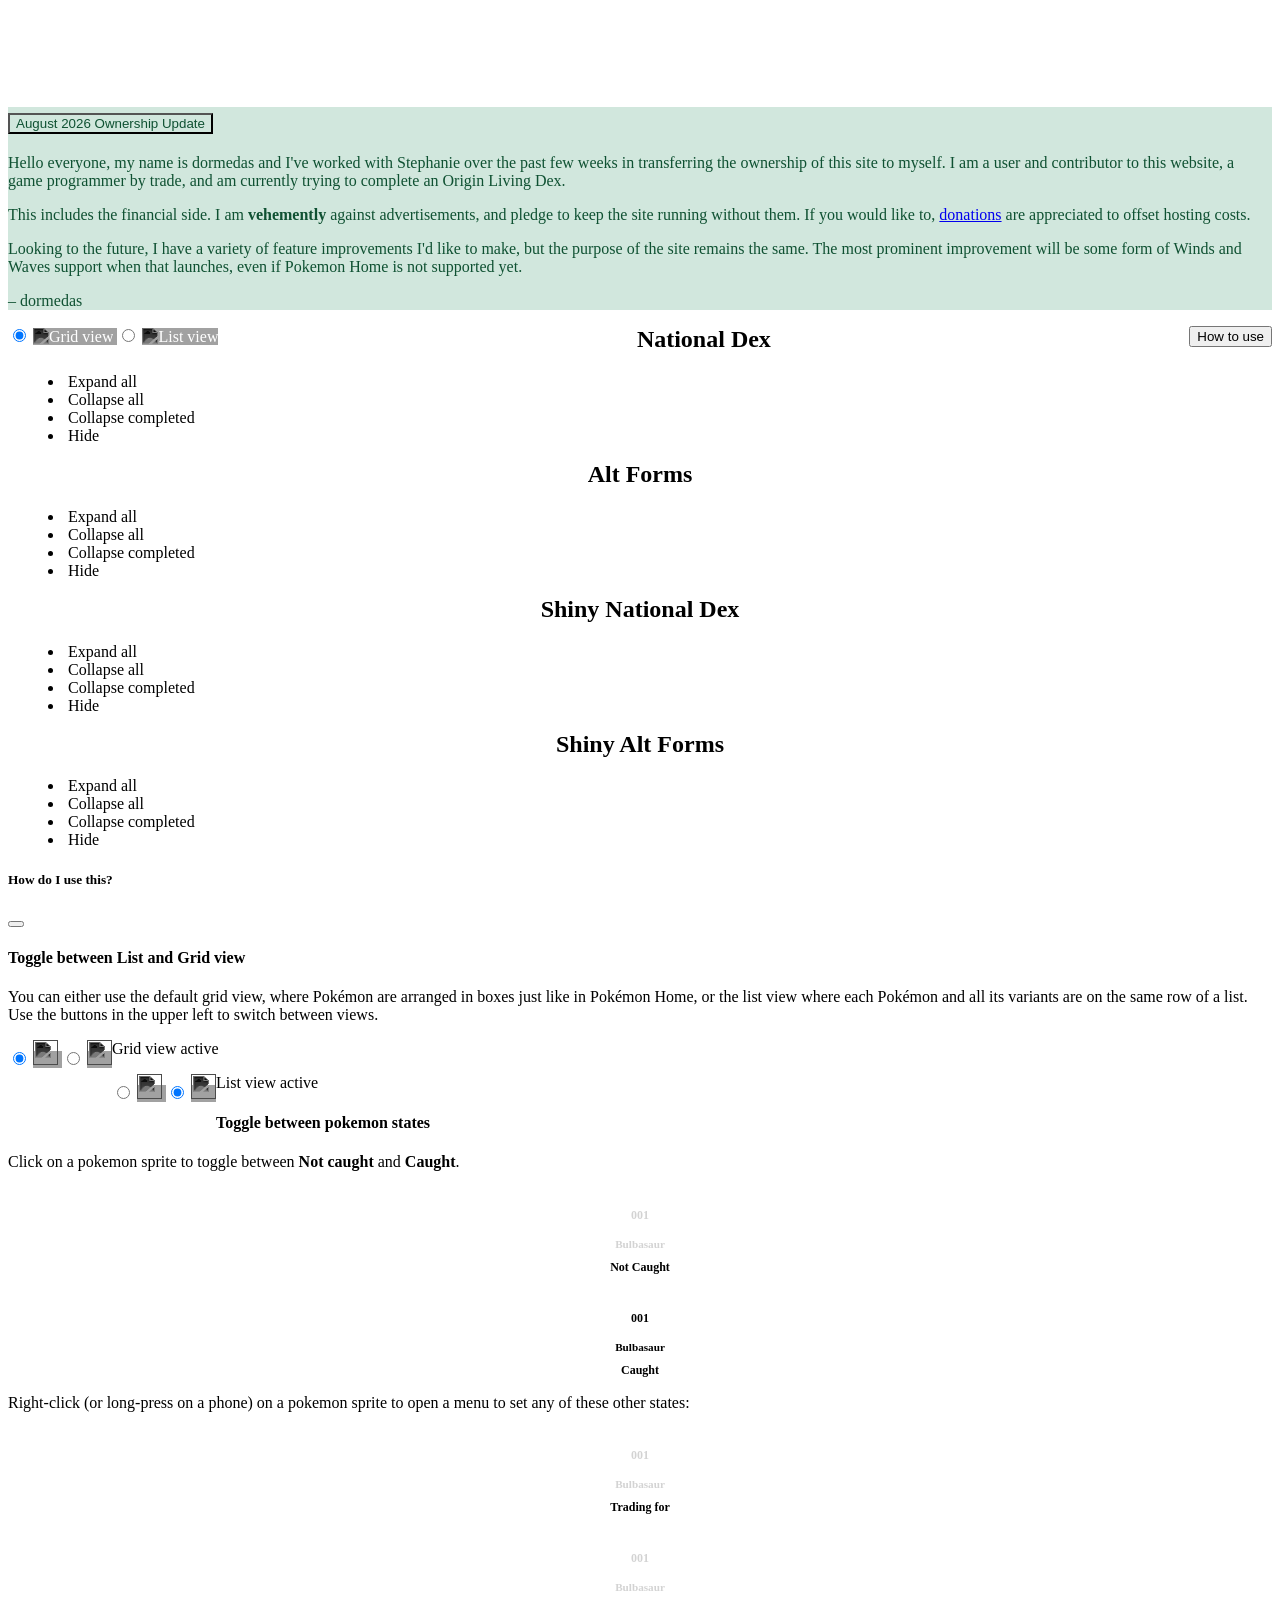
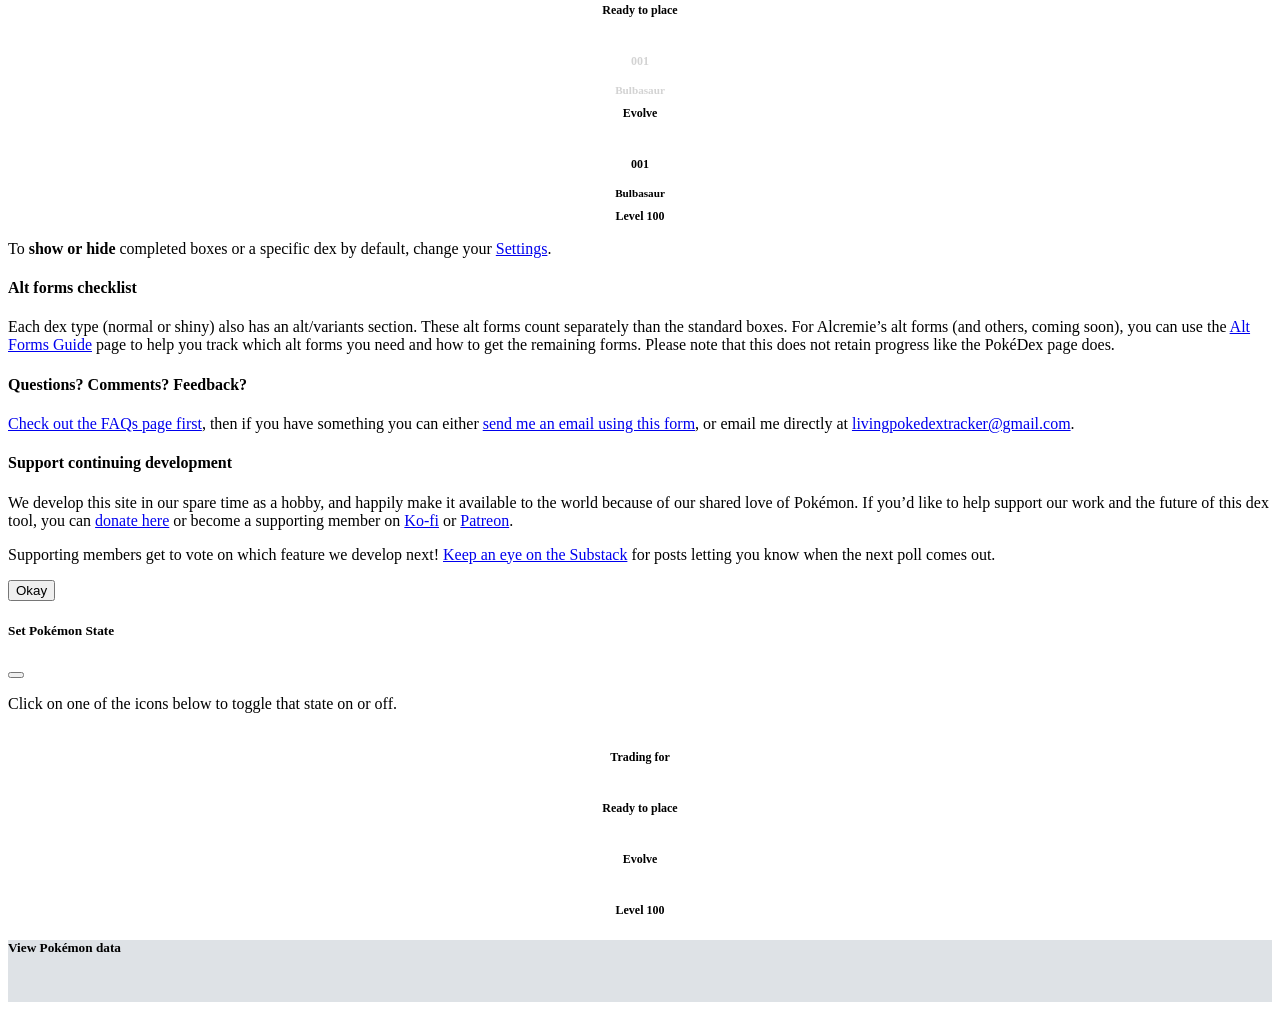
==== commit 0f957a35: "Further evolve state fixes" ====
--- a/pokedex/index.html
+++ b/pokedex/index.html
@@ -268,6 +268,14 @@
 								<h4 class="dex-entry-number usage-key">Ready to place</h4>
 							</div>
 						</div>
+						<div class="card col-2 dex-entry evolv" id="usageKey-evolv">
+							<div class="card-body">
+								<img src="/assets/pokemon/normal/bulbasaur.webp" alt="">
+								<h4 class="dex-entry-number">001</h4>
+								<h4 class="dex-entry-name">Bulbasaur</h4>
+								<h4 class="dex-entry-number usage-key">Evolve</h4>
+							</div>
+						</div>
 						<div class="card col-2 dex-entry lv100" id="usageKey-lv100">
 							<div class="card-body">
 								<img src="/assets/pokemon/normal/bulbasaur.webp" alt="">
@@ -276,26 +284,18 @@
 								<h4 class="dex-entry-number usage-key">Level 100</h4>
 							</div>
 						</div>
-						<div class="card col-2 dex-entry evolve" id="setStateEvolve">
-							<div class="card-body">
-								<img src="/assets/pokemon/normal/bulbasaur.webp" alt="">
-								<h4 class="dex-entry-number" id="setStateEvolveNumber"></h4>
-								<h4 class="dex-entry-name" id="setStateEvolveName"></h4>
-								<h4 class="dex-entry-number usage-key">Evolve</h4>
-							</div>
-						</div>
 					</div>
 					<p class="mb-5">To <strong>show or hide</strong> completed boxes or a specific dex by default, change your <a href="../profile/">Settings</a>.</p>
 					
 					<h4>Alt forms checklist</h4>
-					<p class="mb-5">Each dex type (normal or shiny) also has an alt/variants section. For Alcremie&rsquo;s alt forms (and others, coming soon), you can use the <a href="../alts/">Alt Forms Guide</a> page to help you track which alt forms you need and how to get the remaining forms. Please note that this does not retain progress like the PokéDex page does.</p>
+					<p class="mb-5">Each dex type (normal or shiny) also has an alt/variants section. These alt forms count separately than the standard boxes. For Alcremie&rsquo;s alt forms (and others, coming soon), you can use the <a href="../alts/">Alt Forms Guide</a> page to help you track which alt forms you need and how to get the remaining forms. Please note that this does not retain progress like the PokéDex page does.</p>
 					
 					<h4>Questions? Comments? Feedback?</h4>
 					<p class="mb-5"><a href="../faq/">Check out the FAQs page first</a>, then if you have something you can either <a href="../feedback/">send me an email using this form</a>, or email me directly at <a href="mailto:livingpokedextracker@gmail.com">livingpokedextracker@gmail.com</a>.</p>
 					
 					<h4>Support continuing development</h4>
-					<p>I develop this site in my spare time as a hobby, and happily make it available to the world because of our shared love of Pokémon. If you&rsquo;d like to help support my work and the future of this dex tool, you can <a href="../donate/">donate here</a> or become a supporting member on <a href="https://ko-fi.com/pokedexapp">Ko-fi</a> or <a href="https://www.patreon.com/pokedexapp">Patreon</a>.</p>
-					<p>Supporting members get to vote on which feature I develop next! <a href="../news/">Keep an eye on the Substack</a> for posts letting you know when the next poll comes out.</p>
+					<p>We develop this site in our spare time as a hobby, and happily make it available to the world because of our shared love of Pokémon. If you&rsquo;d like to help support our work and the future of this dex tool, you can <a href="../donate/">donate here</a> or become a supporting member on <a href="https://ko-fi.com/pokedexapp">Ko-fi</a> or <a href="https://www.patreon.com/pokedexapp">Patreon</a>.</p>
+					<p>Supporting members get to vote on which feature we develop next! <a href="../news/">Keep an eye on the Substack</a> for posts letting you know when the next poll comes out.</p>
 				</div>
 				<div class="modal-footer">
 					<button type="button" class="btn btn-secondary" data-bs-dismiss="modal">Okay</button>
@@ -331,20 +331,20 @@
 								<h4 class="dex-entry-number usage-key">Ready to place</h4>
 							</div>
 						</div>
+						<div class="card col-2 dex-entry evolv" id="setStateEvolv">
+							<div class="card-body">
+								<img src="" alt="" id="setStateEvolveImage">
+								<h4 class="dex-entry-number" id="setStateEvolveNumber"></h4>
+								<h4 class="dex-entry-name" id="setStateEvolveName"></h4>
+								<h4 class="dex-entry-number usage-key">Evolve</h4>
+							</div>
+						</div>
 						<div class="card col-2 dex-entry lv100" id="setStateLv100">
 							<div class="card-body">
 								<img src="" alt="" id="setStateLv100Image">
 								<h4 class="dex-entry-number" id="setStateLv100Number"></h4>
 								<h4 class="dex-entry-name" id="setStateLv100Name"></h4>
 								<h4 class="dex-entry-number usage-key">Level 100</h4>
-							</div>
-						</div>
-						<div class="card col-2 dex-entry evolv" id="setStateEvolv">
-							<div class="card-body">
-								<img src="" alt="" id="setStateEvolveImage">
-								<h4 class="dex-entry-number" id="setStateEvolveNumber"></h4>
-								<h4 class="dex-entry-name" id="setStateEvolveName"></h4>
-								<h4 class="dex-entry-number usage-key">Evolve</h4>
 							</div>
 						</div>
 					</div>
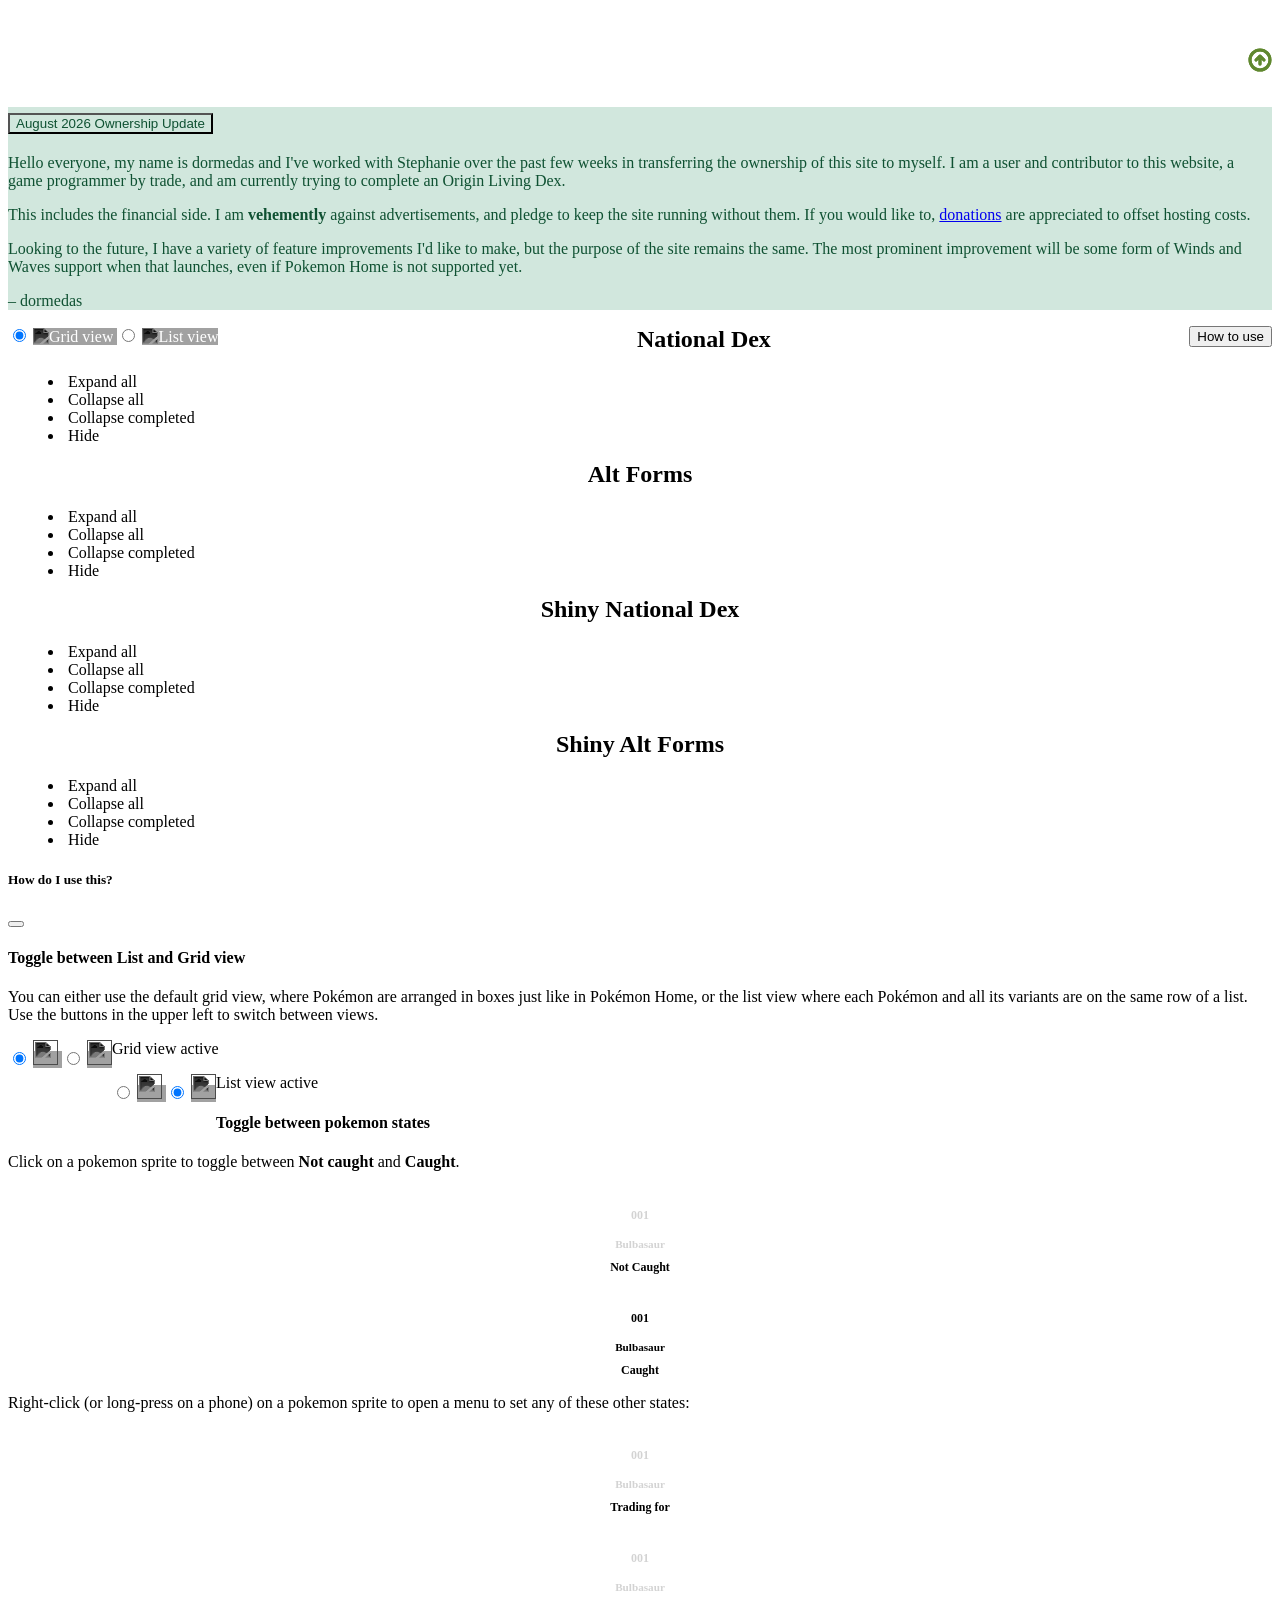
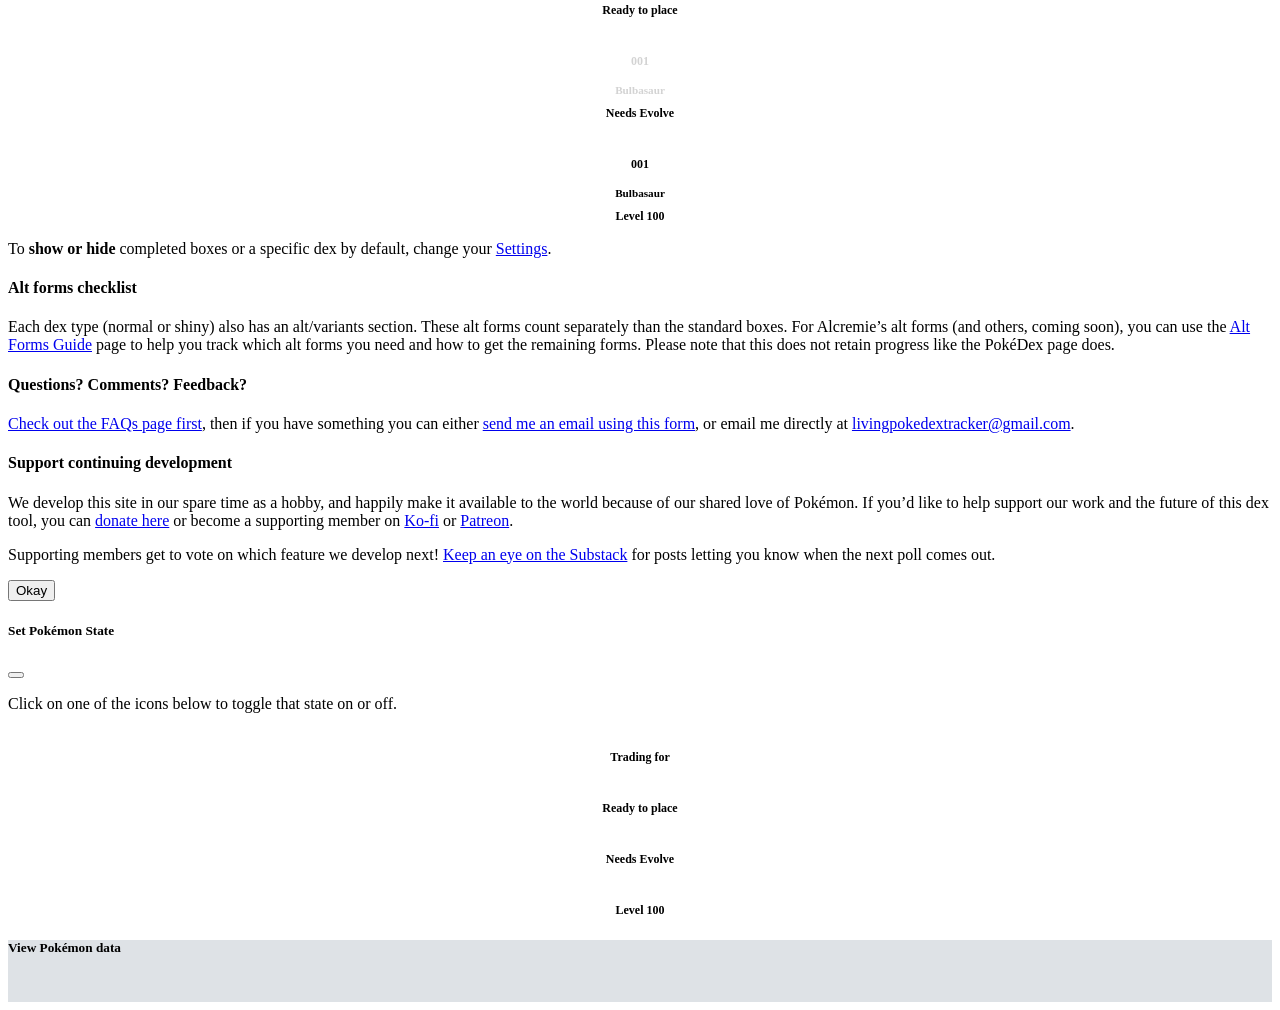
==== commit 4bc96cc4: "Add new arrow, ignore rare candy asset. Improve functionality" ====
--- a/pokedex/index.html
+++ b/pokedex/index.html
@@ -273,7 +273,7 @@
 								<img src="/assets/pokemon/normal/bulbasaur.webp" alt="">
 								<h4 class="dex-entry-number">001</h4>
 								<h4 class="dex-entry-name">Bulbasaur</h4>
-								<h4 class="dex-entry-number usage-key">Evolve</h4>
+								<h4 class="dex-entry-number usage-key">Needs Evolve</h4>
 							</div>
 						</div>
 						<div class="card col-2 dex-entry lv100" id="usageKey-lv100">
@@ -336,7 +336,7 @@
 								<img src="" alt="" id="setStateEvolveImage">
 								<h4 class="dex-entry-number" id="setStateEvolveNumber"></h4>
 								<h4 class="dex-entry-name" id="setStateEvolveName"></h4>
-								<h4 class="dex-entry-number usage-key">Evolve</h4>
+								<h4 class="dex-entry-number usage-key">Needs Evolve</h4>
 							</div>
 						</div>
 						<div class="card col-2 dex-entry lv100" id="setStateLv100">
--- a/css/style.css
+++ b/css/style.css
@@ -127,8 +127,8 @@
 
 .dex-entry.lv100:before { content: url(/assets/icons/lv100.svg); height: 1.5em; width: 1.5em; position: absolute; right: 0.5em; z-index: 5; top: 10vw; }
 .dex-entry-list td.dex-entry-img div.lv100:before { content: url(/assets/icons/lv100.svg); height: 1.25em; width: 1.25em; position: absolute; right: 0.25em; top: 2em; z-index: 5; }
-.dex-entry.evolv:before { content: url(/assets/icons/rare-candy.png); height: 1.5em; width: 1.5em; position: absolute; right: 0.5em; z-index: 5; top: 10vw; }
-.dex-entry-list td.dex-entry-img div.evolv:before { content: url(/assets/icons/rare-candy.png); height: 1.25em; width: 1.25em; position: absolute; right: 0.25em; top: 2em; z-index: 5; }
+.dex-entry.evolv:before { content: url(/assets/icons/arrow-up-light.svg); height: 1.5em; width: 1.5em; position: absolute; right: 0.5em; z-index: 5; top: 10vw; }
+.dex-entry-list td.dex-entry-img div.evolv:before { content: url(/assets/icons/arrow-up-light.svg); height: 1em; width: 1em; position: absolute; right: 0.25em; top: 2em; z-index: 5; }
 
 .box-alt-info { float: right; margin-right: 1em; margin-top: 0.5em; font-size: 0.8em; }
 
@@ -139,7 +139,7 @@
 table.evo-table tbody>tr>th { text-align: right; }
 table.evo-table thead>tr>th>span { font-weight: normal!important; }
 table.evo-table img { max-width: 100px; height: auto; }
-table.evo-table input { height: 16px; width: 16px; margin-left: -2.5rem!important; }
+table.evo-table input { height: 16px; width: 16px; /*margin-left: -2.5rem!important;*/ }
 
 /* --------------------------------- DARK MODE ---------------------------------- */
 .dark-mode { background-color: black; color: white; }
@@ -153,6 +153,8 @@
 .dark-mode .trade:before { content: url(/assets/icons/trade-dark.svg); }
 .dark-mode .place:before { content: url(/assets/icons/box-dark.svg);  }
 
+.dark-mode .evolv:before { content: url(/assets/icons/arrow-up-dark.svg); }
+
 .dark-mode img.screenshot { box-shadow: none; }
 .dark-mode table.evo-table { color: white; }
 .dark-mode .table-striped>tbody>tr:nth-of-type(odd)>* { --bs-table-accent-bg: rgba(255,255,255,0.3); color: white; }
@@ -160,6 +162,10 @@
 
 .dark-mode .list-view-table { color: white; }
 .dark-mode .list-view-table { color: white; }
+
+.dark-mode .list-view-table th { color: black; }
+.dark-mode .list-view-table th.dex-entry-number { color: white; }
+/*.dark-mode .list-view-table tr.dex-entry-list { color: white; }*/
 
 .dark-mode .modal-content { background-color: var(--dark); }
 .dark-mode #setStateMenu .modal-footer { background-color: var(--darksecondary); }
@@ -172,10 +178,12 @@
     h4.dex-entry-name { font-size: 0.6em; padding: 0; }
     h4.dex-entry-form { font-size: 0.55em; padding: 0; }
 	.loading-text { display: none; }
+	table.evo-table img { max-width: 74px; }
 }
 
 @media only screen and (max-width: 480px) {
 	.toggle-switch { position: relative; right: 0; }
+	table.evo-table img { max-width: 72px; }
 }
 
 @media only screen and (max-width: 450px) {
@@ -184,11 +192,13 @@
     h4.dex-entry-form { font-size: 0.55em; padding: 0; }
 	.navbar-toggler-icon { width: 1em; height: 1em; }
 	.navbar-brand { font-size: 1rem; }
+	table.evo-table img { max-width: 68px; }
 }
 
 @media only screen and (max-width: 400px) {
     h4.dex-entry-name { font-size: 0.5em; padding: 0; }
     h4.dex-entry-form { font-size: 0.5em; padding: 0; }
+	table.evo-table img { max-width: 60px; }
 }
 
 @media only screen and (min-width: 576px) {
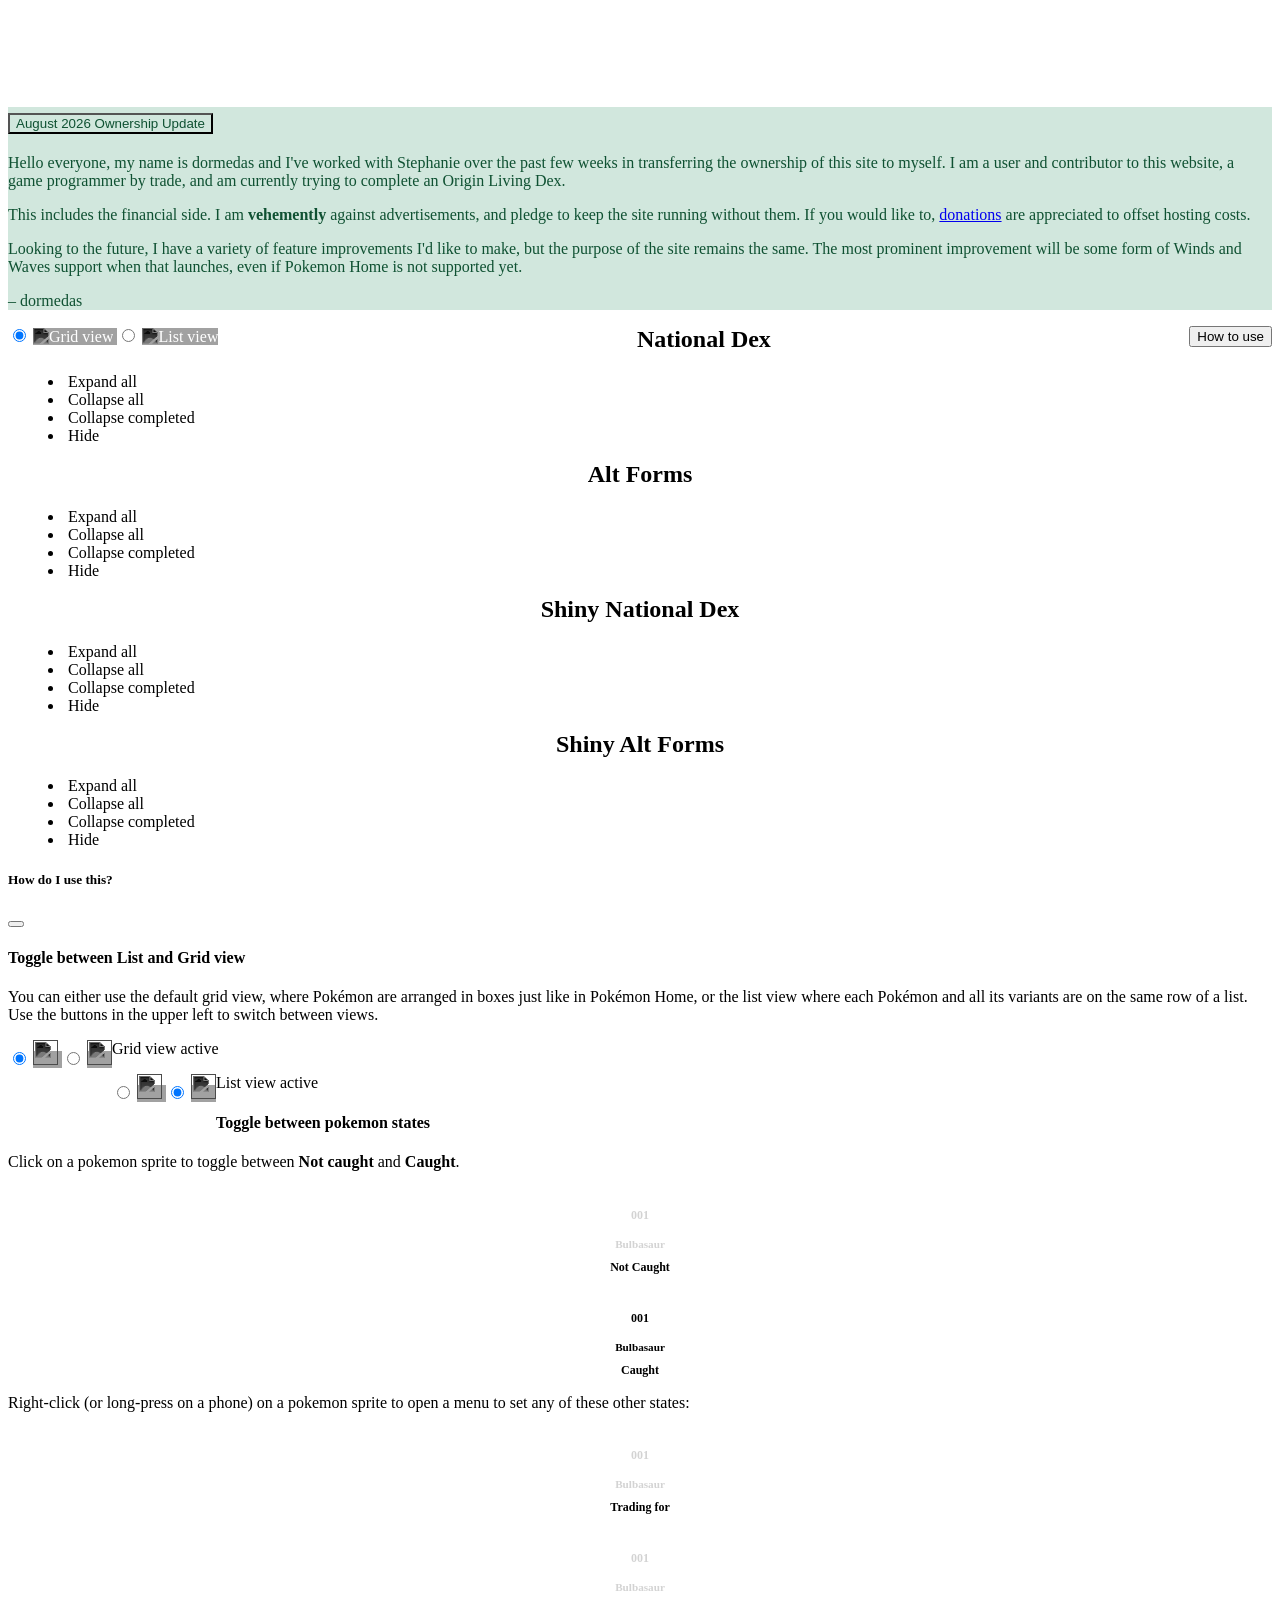
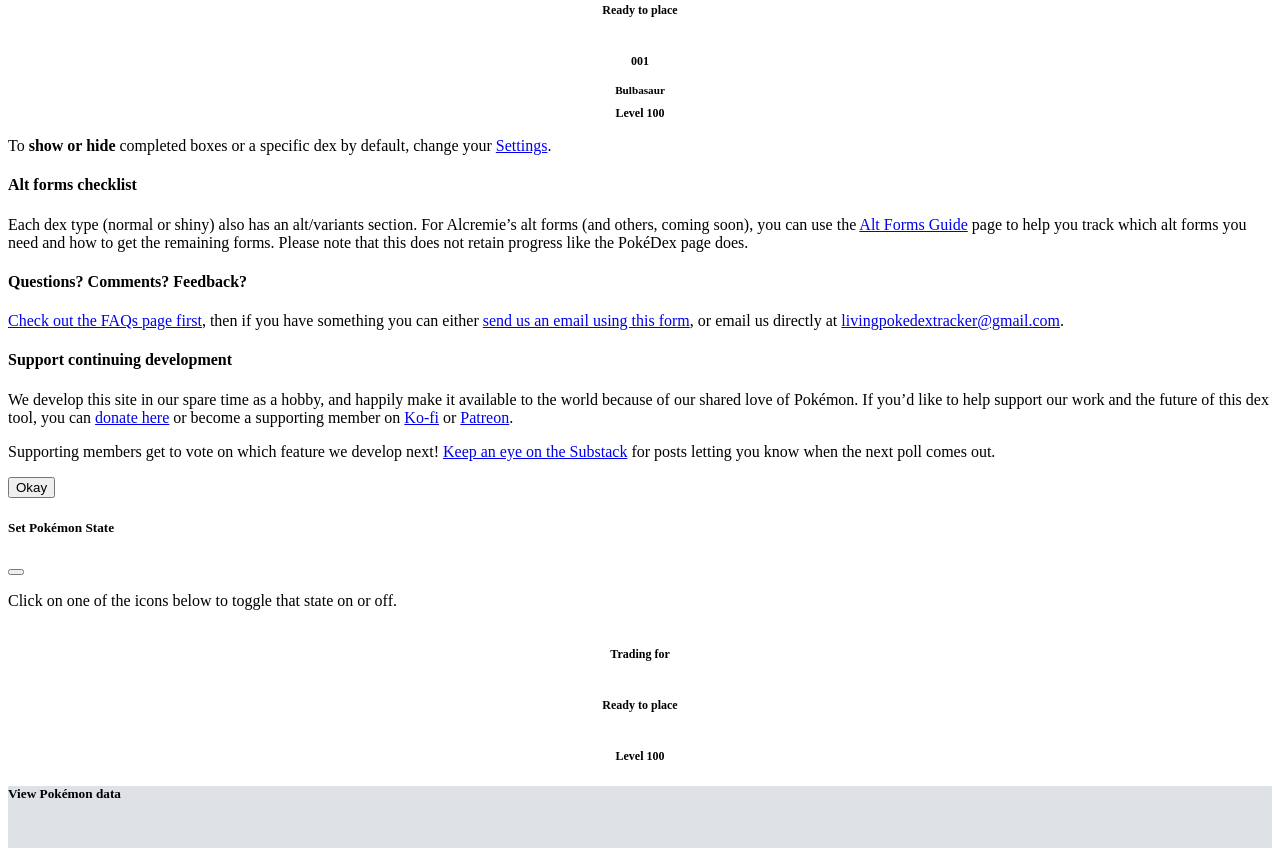
==== commit 87cf6a58: "Hopefully reduce download costs, add shiny progress tracker to statistics. Fix incorrect text remain" ====
--- a/pokedex/index.html
+++ b/pokedex/index.html
@@ -268,14 +268,6 @@
 								<h4 class="dex-entry-number usage-key">Ready to place</h4>
 							</div>
 						</div>
-						<div class="card col-2 dex-entry evolv" id="usageKey-evolv">
-							<div class="card-body">
-								<img src="/assets/pokemon/normal/bulbasaur.webp" alt="">
-								<h4 class="dex-entry-number">001</h4>
-								<h4 class="dex-entry-name">Bulbasaur</h4>
-								<h4 class="dex-entry-number usage-key">Needs Evolve</h4>
-							</div>
-						</div>
 						<div class="card col-2 dex-entry lv100" id="usageKey-lv100">
 							<div class="card-body">
 								<img src="/assets/pokemon/normal/bulbasaur.webp" alt="">
@@ -288,10 +280,10 @@
 					<p class="mb-5">To <strong>show or hide</strong> completed boxes or a specific dex by default, change your <a href="../profile/">Settings</a>.</p>
 					
 					<h4>Alt forms checklist</h4>
-					<p class="mb-5">Each dex type (normal or shiny) also has an alt/variants section. These alt forms count separately than the standard boxes. For Alcremie&rsquo;s alt forms (and others, coming soon), you can use the <a href="../alts/">Alt Forms Guide</a> page to help you track which alt forms you need and how to get the remaining forms. Please note that this does not retain progress like the PokéDex page does.</p>
+					<p class="mb-5">Each dex type (normal or shiny) also has an alt/variants section. For Alcremie&rsquo;s alt forms (and others, coming soon), you can use the <a href="../alts/">Alt Forms Guide</a> page to help you track which alt forms you need and how to get the remaining forms. Please note that this does not retain progress like the PokéDex page does.</p>
 					
 					<h4>Questions? Comments? Feedback?</h4>
-					<p class="mb-5"><a href="../faq/">Check out the FAQs page first</a>, then if you have something you can either <a href="../feedback/">send me an email using this form</a>, or email me directly at <a href="mailto:livingpokedextracker@gmail.com">livingpokedextracker@gmail.com</a>.</p>
+					<p class="mb-5"><a href="../faq/">Check out the FAQs page first</a>, then if you have something you can either <a href="../feedback/">send us an email using this form</a>, or email us directly at <a href="mailto:livingpokedextracker@gmail.com">livingpokedextracker@gmail.com</a>.</p>
 					
 					<h4>Support continuing development</h4>
 					<p>We develop this site in our spare time as a hobby, and happily make it available to the world because of our shared love of Pokémon. If you&rsquo;d like to help support our work and the future of this dex tool, you can <a href="../donate/">donate here</a> or become a supporting member on <a href="https://ko-fi.com/pokedexapp">Ko-fi</a> or <a href="https://www.patreon.com/pokedexapp">Patreon</a>.</p>
@@ -329,14 +321,6 @@
 								<h4 class="dex-entry-number" id="setStatePlaceNumber"></h4>
 								<h4 class="dex-entry-name" id="setStatePlaceName"></h4>
 								<h4 class="dex-entry-number usage-key">Ready to place</h4>
-							</div>
-						</div>
-						<div class="card col-2 dex-entry evolv" id="setStateEvolv">
-							<div class="card-body">
-								<img src="" alt="" id="setStateEvolveImage">
-								<h4 class="dex-entry-number" id="setStateEvolveNumber"></h4>
-								<h4 class="dex-entry-name" id="setStateEvolveName"></h4>
-								<h4 class="dex-entry-number usage-key">Needs Evolve</h4>
 							</div>
 						</div>
 						<div class="card col-2 dex-entry lv100" id="setStateLv100">
--- a/css/style.css
+++ b/css/style.css
@@ -154,6 +154,7 @@
 .dark-mode .place:before { content: url(/assets/icons/box-dark.svg);  }
 
 .dark-mode .evolv:before { content: url(/assets/icons/arrow-up-dark.svg); }
+.dark-mode .dex-entry-list td.dex-entry-img div.evolv:before { content: url(/assets/icons/arrow-up-dark.svg); }
 
 .dark-mode img.screenshot { box-shadow: none; }
 .dark-mode table.evo-table { color: white; }
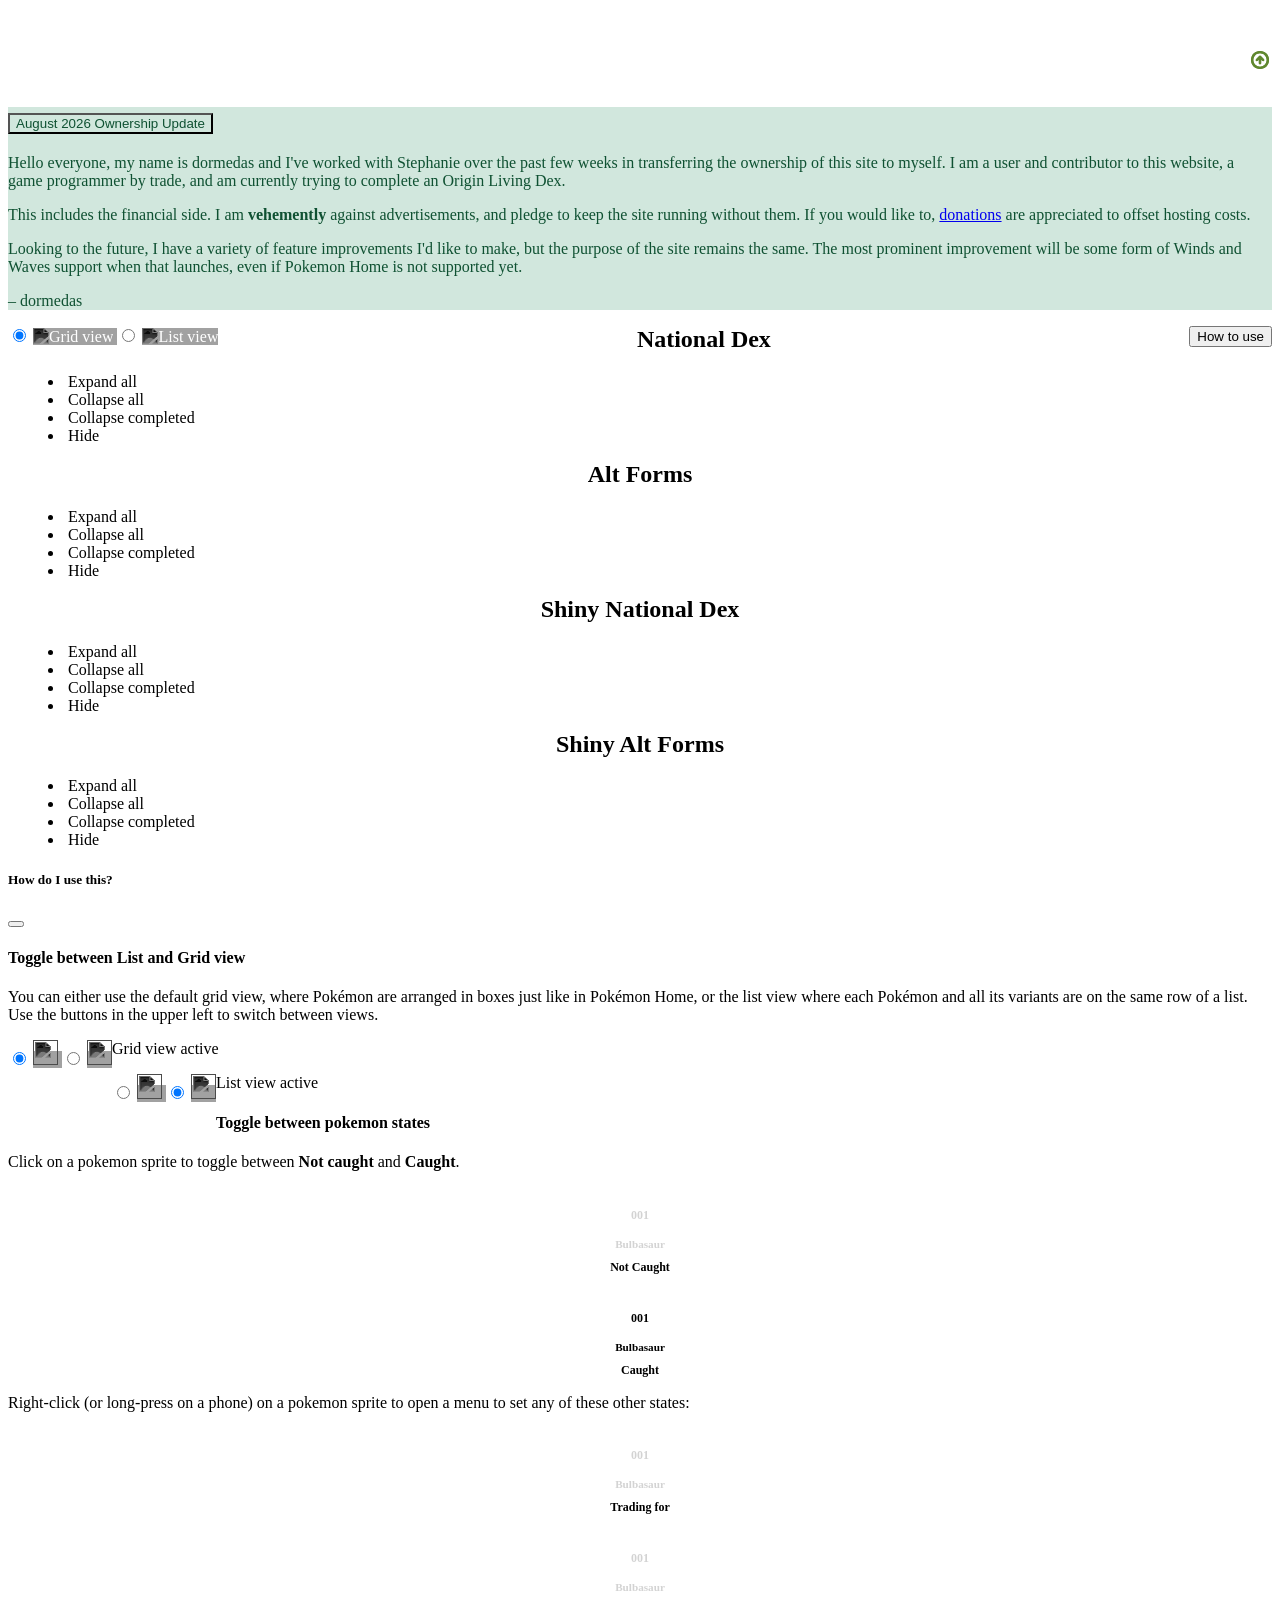
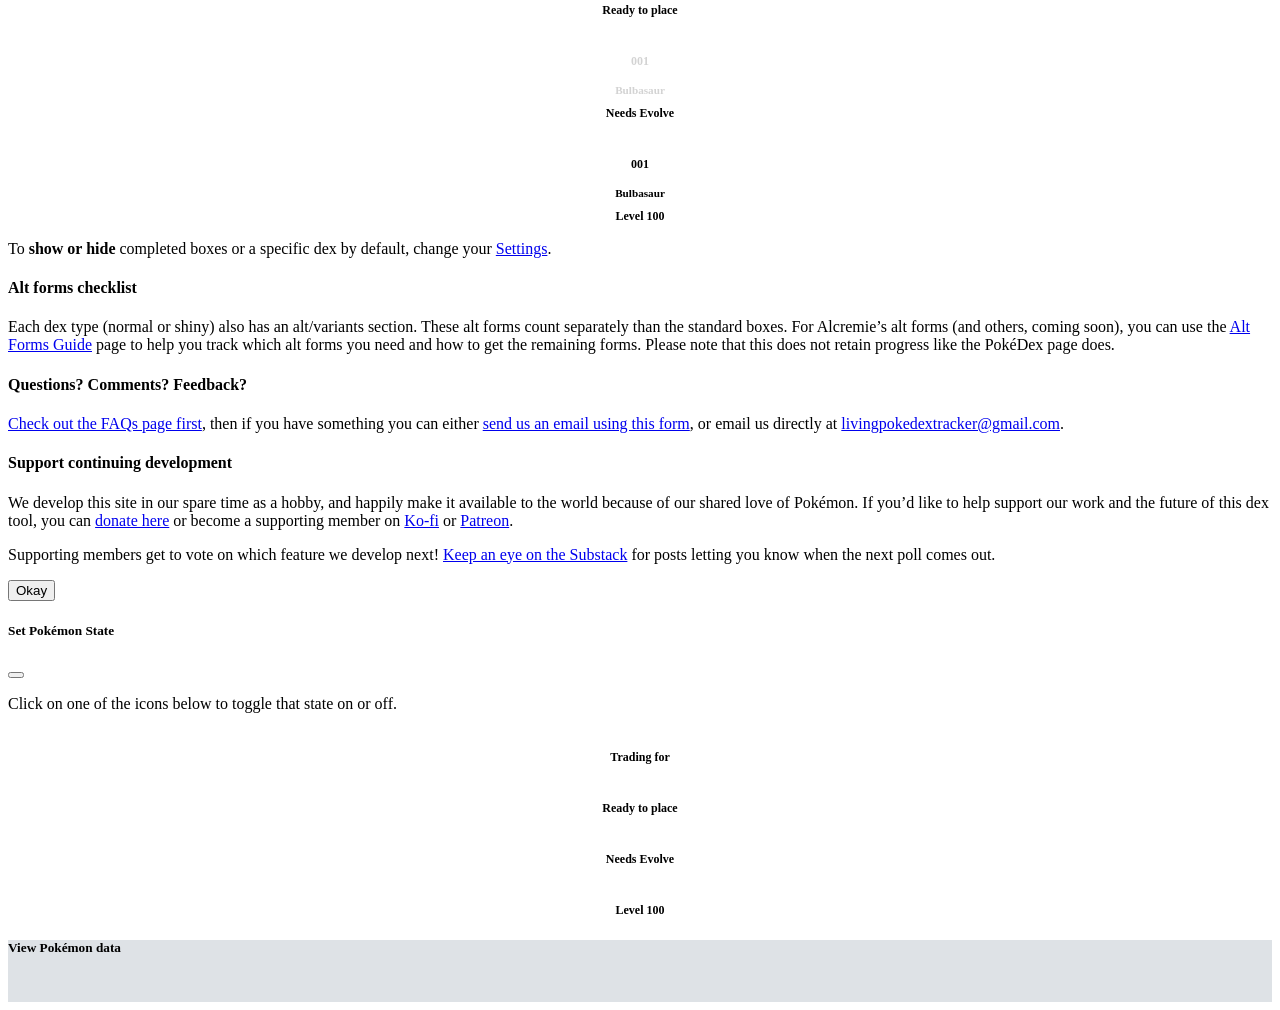
==== commit 547e935a: "Merge branch 'main' into add_evolve_state" ====
--- a/pokedex/index.html
+++ b/pokedex/index.html
@@ -268,6 +268,14 @@
 								<h4 class="dex-entry-number usage-key">Ready to place</h4>
 							</div>
 						</div>
+						<div class="card col-2 dex-entry evolv" id="usageKey-evolv">
+							<div class="card-body">
+								<img src="/assets/pokemon/normal/bulbasaur.webp" alt="">
+								<h4 class="dex-entry-number">001</h4>
+								<h4 class="dex-entry-name">Bulbasaur</h4>
+								<h4 class="dex-entry-number usage-key">Needs Evolve</h4>
+							</div>
+						</div>
 						<div class="card col-2 dex-entry lv100" id="usageKey-lv100">
 							<div class="card-body">
 								<img src="/assets/pokemon/normal/bulbasaur.webp" alt="">
@@ -280,7 +288,7 @@
 					<p class="mb-5">To <strong>show or hide</strong> completed boxes or a specific dex by default, change your <a href="../profile/">Settings</a>.</p>
 					
 					<h4>Alt forms checklist</h4>
-					<p class="mb-5">Each dex type (normal or shiny) also has an alt/variants section. For Alcremie&rsquo;s alt forms (and others, coming soon), you can use the <a href="../alts/">Alt Forms Guide</a> page to help you track which alt forms you need and how to get the remaining forms. Please note that this does not retain progress like the PokéDex page does.</p>
+					<p class="mb-5">Each dex type (normal or shiny) also has an alt/variants section. These alt forms count separately than the standard boxes. For Alcremie&rsquo;s alt forms (and others, coming soon), you can use the <a href="../alts/">Alt Forms Guide</a> page to help you track which alt forms you need and how to get the remaining forms. Please note that this does not retain progress like the PokéDex page does.</p>
 					
 					<h4>Questions? Comments? Feedback?</h4>
 					<p class="mb-5"><a href="../faq/">Check out the FAQs page first</a>, then if you have something you can either <a href="../feedback/">send us an email using this form</a>, or email us directly at <a href="mailto:livingpokedextracker@gmail.com">livingpokedextracker@gmail.com</a>.</p>
@@ -321,6 +329,14 @@
 								<h4 class="dex-entry-number" id="setStatePlaceNumber"></h4>
 								<h4 class="dex-entry-name" id="setStatePlaceName"></h4>
 								<h4 class="dex-entry-number usage-key">Ready to place</h4>
+							</div>
+						</div>
+						<div class="card col-2 dex-entry evolv" id="setStateEvolv">
+							<div class="card-body">
+								<img src="" alt="" id="setStateEvolveImage">
+								<h4 class="dex-entry-number" id="setStateEvolveNumber"></h4>
+								<h4 class="dex-entry-name" id="setStateEvolveName"></h4>
+								<h4 class="dex-entry-number usage-key">Needs Evolve</h4>
 							</div>
 						</div>
 						<div class="card col-2 dex-entry lv100" id="setStateLv100">
